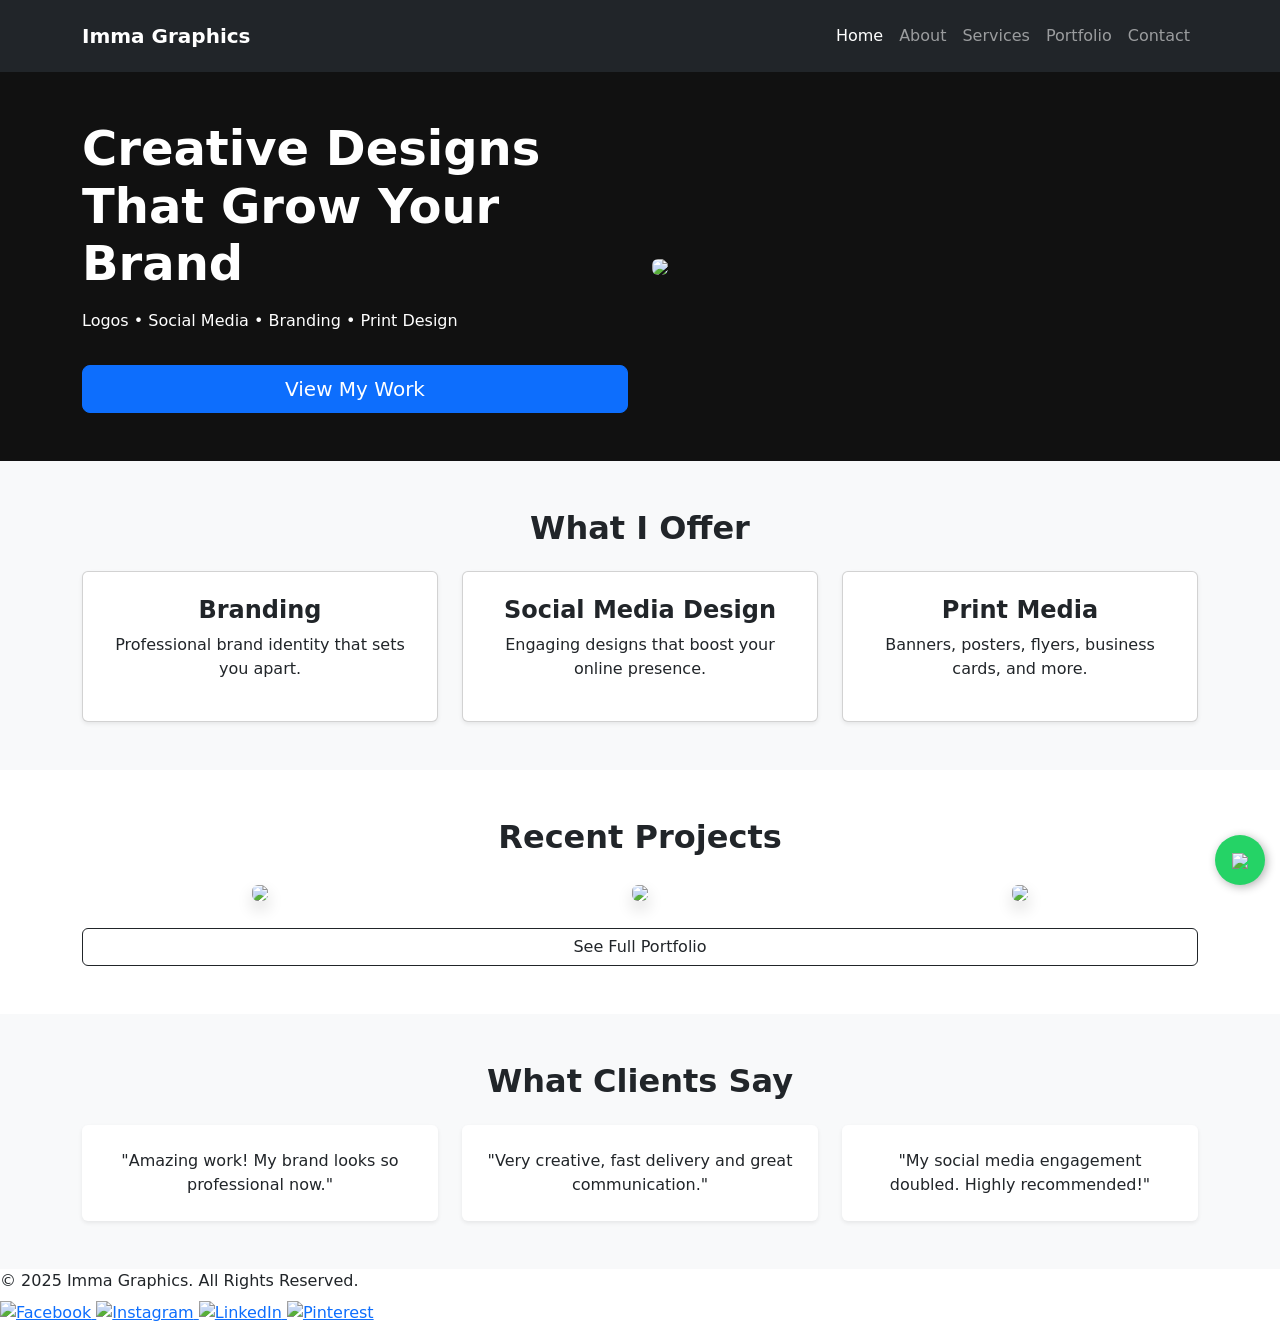
==== index.html @ 57f26114 "Rename Home.html to index.html" ====
<!DOCTYPE html>
<html lang="en">
<head>
    <meta charset="UTF-8" />
    <meta name="viewport" content="width=device-width, initial-scale=1.0" />
    <title>Imma Graphics | Home</title>

    <!-- Bootstrap -->
    <link href="https://cdn.jsdelivr.net/npm/bootstrap@5.3.2/dist/css/bootstrap.min.css" rel="stylesheet" />
    <link rel="stylesheet" href="styles.css" />

    <!-- Custom Styles -->
    <style>
        html {
            scroll-behavior: smooth;
        }

        .whatsapp-float {
            position: fixed;
            width: 50px;
            height: 50px;
            bottom: 15px;
            right: 15px;
            background-color: #25D366;
            border-radius: 50%;
            text-align: center;
            line-height: 50px;
            box-shadow: 2px 2px 10px rgba(0,0,0,0.3);
            z-index: 1000;
        }

        .whatsapp-float img {
            width: 28px;
        }

        .whatsapp-float:hover {
            background-color: #1ebe5d;
        }

        .hero {
            background: #111;
        }
    </style>
</head>

<body>

<!-- WhatsApp Button -->
<a href="https://wa.me/254725888672?text=Hello%20I%20am%20interested%20in%20your%20services" 
   class="whatsapp-float" target="_blank">
   <img src="https://cdn-icons-png.flaticon.com/512/733/733585.png">
</a>

<!-- Header -->
<header class="navbar navbar-expand-lg navbar-dark bg-dark p-3">
    <div class="container">
        <a class="navbar-brand fw-bold" href="Home.html">Imma Graphics</a>

        <button class="navbar-toggler" type="button" data-bs-toggle="collapse" data-bs-target="#navMenu">
            <span class="navbar-toggler-icon"></span>
        </button>

        <div class="collapse navbar-collapse" id="navMenu">
            <ul class="navbar-nav ms-auto">
                <li class="nav-item"><a class="nav-link active" href="Home.html">Home</a></li>
                <li class="nav-item"><a class="nav-link" href="about.html">About</a></li>
                <li class="nav-item"><a class="nav-link" href="services.html">Services</a></li>
                <li class="nav-item"><a class="nav-link" href="portfolio.html">Portfolio</a></li>
                <li class="nav-item"><a class="nav-link" href="contact.html">Contact</a></li>
            </ul>
        </div>
    </div>
</header>

<!-- HERO -->
<section class="hero d-flex align-items-center text-white py-5">
    <div class="container">
        <div class="row align-items-center text-center text-md-start">

            <div class="col-md-6 mb-4 mb-md-0">
                <h1 class="fw-bold display-5">
                    Creative Designs That Grow Your Brand
                </h1>
                <p class="mt-3">
                    Logos • Social Media • Branding • Print Design
                </p>
                <a href="portfolio.html" class="btn btn-primary btn-lg mt-3 w-100 w-md-auto">
                    View My Work
                </a>
            </div>

            <div class="col-md-6">
                <img src="Images/Talanta Hela initiative logo.jpg" class="img-fluid rounded">
            </div>

        </div>
    </div>
</section>

<!-- SERVICES -->
<section class="py-5 bg-light text-center">
    <div class="container">
        <h2 class="fw-bold mb-4">What I Offer</h2>
        <div class="row g-4">

            <div class="col-12 col-md-4">
                <div class="card shadow-sm p-4 h-100">
                    <h4 class="fw-bold">Branding</h4>
                    <p>Professional brand identity that sets you apart.</p>
                </div>
            </div>

            <div class="col-12 col-md-4">
                <div class="card shadow-sm p-4 h-100">
                    <h4 class="fw-bold">Social Media Design</h4>
                    <p>Engaging designs that boost your online presence.</p>
                </div>
            </div>

            <div class="col-12 col-md-4">
                <div class="card shadow-sm p-4 h-100">
                    <h4 class="fw-bold">Print Media</h4>
                    <p>Banners, posters, flyers, business cards, and more.</p>
                </div>
            </div>

        </div>
    </div>
</section>

<!-- PORTFOLIO -->
<section class="py-5 text-center">
    <div class="container">
        <h2 class="fw-bold mb-4">Recent Projects</h2>
        <div class="row g-4">

            <div class="col-12 col-md-4">
                <img src="Images/House Manager poster.jpg" class="img-fluid rounded shadow w-100">
            </div>

            <div class="col-12 col-md-4">
                <img src="Images/Bright Media.png" class="img-fluid rounded shadow w-100">
            </div>

            <div class="col-12 col-md-4">
                <img src="Images/Green Life ltd.png" class="img-fluid rounded shadow w-100">
            </div>

        </div>

        <a href="portfolio.html" class="btn btn-outline-dark mt-4 w-100 w-md-auto">
            See Full Portfolio
        </a>
    </div>
</section>

<!-- TESTIMONIALS -->
<section class="py-5 bg-light text-center">
    <div class="container">
        <h2 class="fw-bold mb-4">What Clients Say</h2>
        <div class="row g-4">

            <div class="col-12 col-md-4">
                <div class="p-4 shadow-sm rounded bg-white h-100">
                    "Amazing work! My brand looks so professional now."
                </div>
            </div>

            <div class="col-12 col-md-4">
                <div class="p-4 shadow-sm rounded bg-white h-100">
                    "Very creative, fast delivery and great communication."
                </div>
            </div>

            <div class="col-12 col-md-4">
                <div class="p-4 shadow-sm rounded bg-white h-100">
                    "My social media engagement doubled. Highly recommended!"
                </div>
            </div>

        </div>
    </div>
</section>

<!-- FOOTER -->
<footer>
        <p class="mb-2">© 2025 Imma Graphics. All Rights Reserved.</p>
    <div class="social-icons">
        <a href="https://www.facebook.com/profile.php?id=100067457895221" target="_blank" aria-label="Facebook">
            <img src="https://cdn.jsdelivr.net/gh/simple-icons/simple-icons/icons/facebook.svg" alt="Facebook">
        </a>
        <a href="https://www.instagram.com/imma_graphics_eshakwira321/" target="_blank" aria-label="Instagram">
            <img src="https://cdn.jsdelivr.net/gh/simple-icons/simple-icons/icons/instagram.svg" alt="Instagram">
        </a>
        <a href="https://www.linkedin.com/in/emmanuel-angolo-282870335?utm_source=share&utm_campaign=share_via&utm_content=profile&utm_medium=android_app" target="_blank" aria-label="LinkedIn">
            <img src="https://cdn.jsdelivr.net/gh/simple-icons/simple-icons/icons/linkedin.svg" alt="LinkedIn">
        </a>
        <a href="https://www.pinterest.com/eshakwira321" target="_blank" aria-label="Pinterest">
            <img src="https://cdn.jsdelivr.net/gh/simple-icons/simple-icons/icons/pinterest.svg" alt="Pinterest">
        </a>
    </div>
</footer>

<!-- Bootstrap JS -->
<script src="https://cdn.jsdelivr.net/npm/bootstrap@5.3.2/dist/js/bootstrap.bundle.min.js"></script>

</body>
</html>
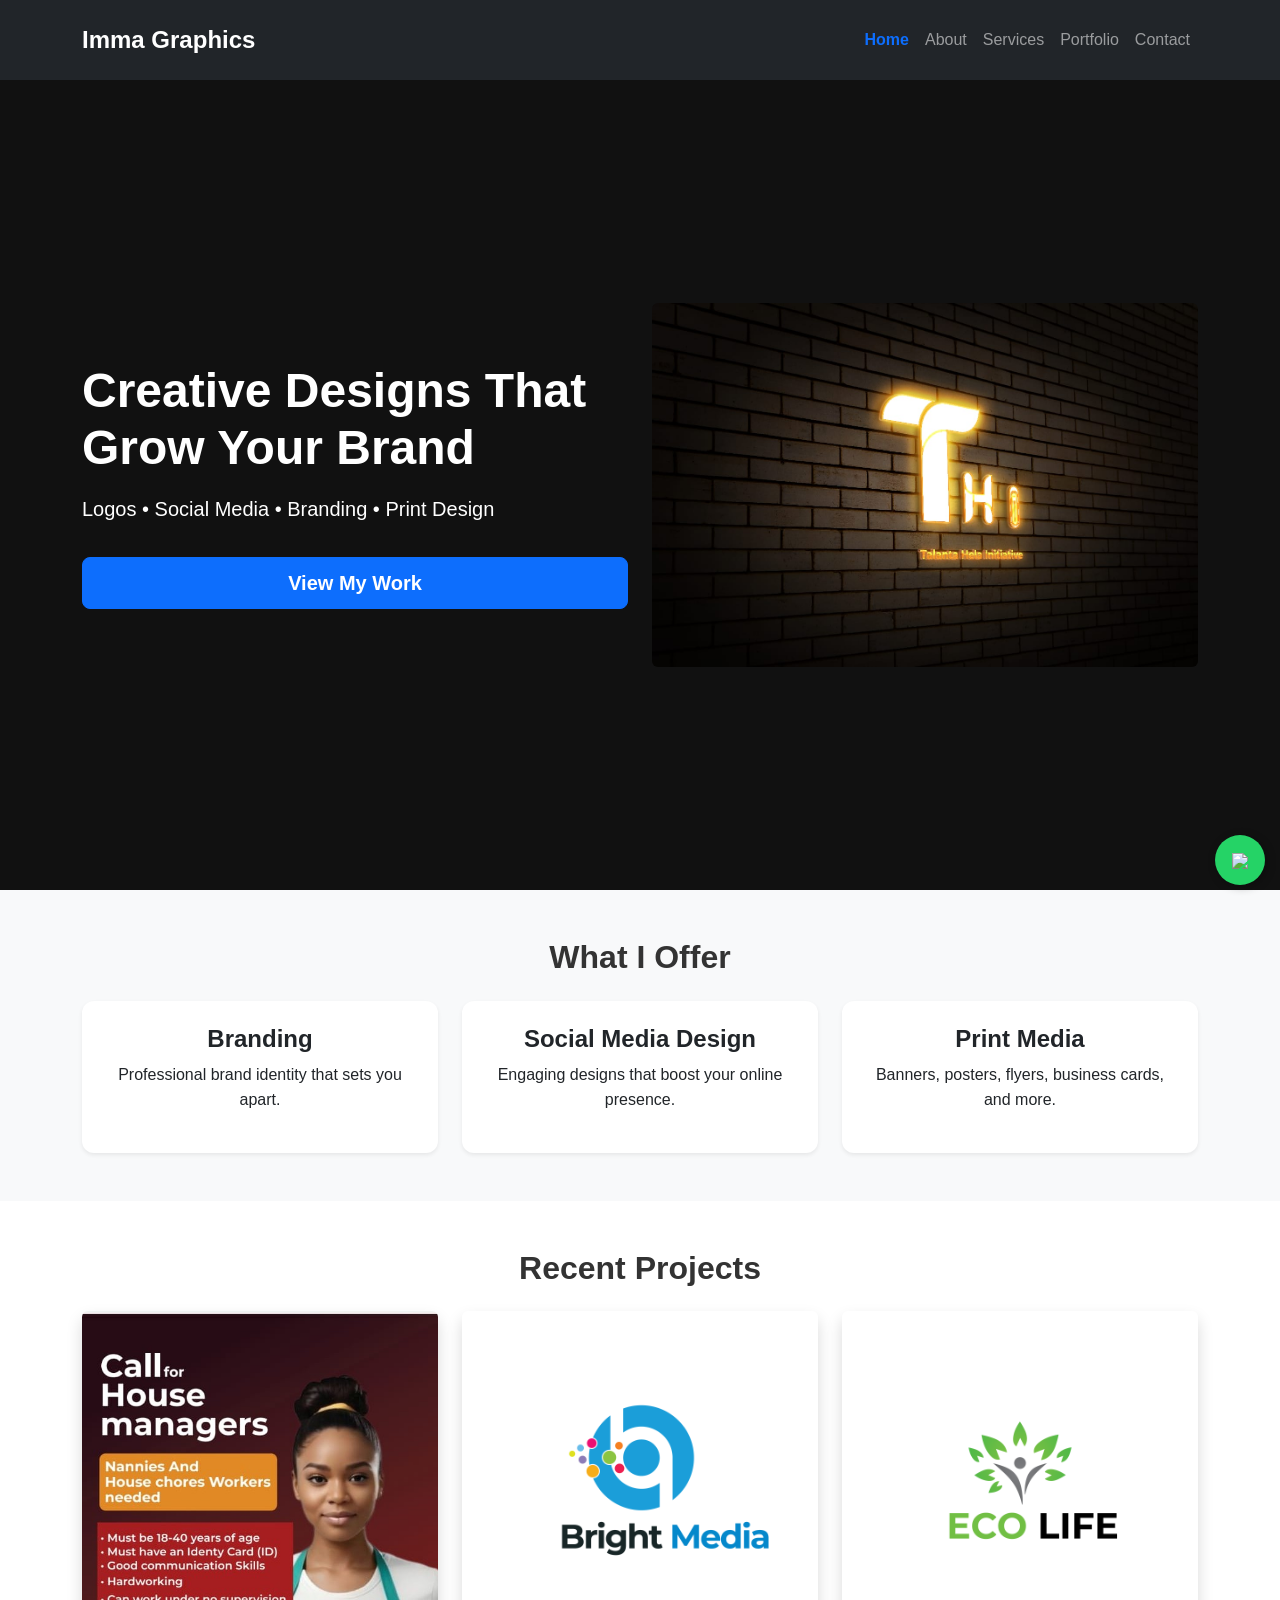
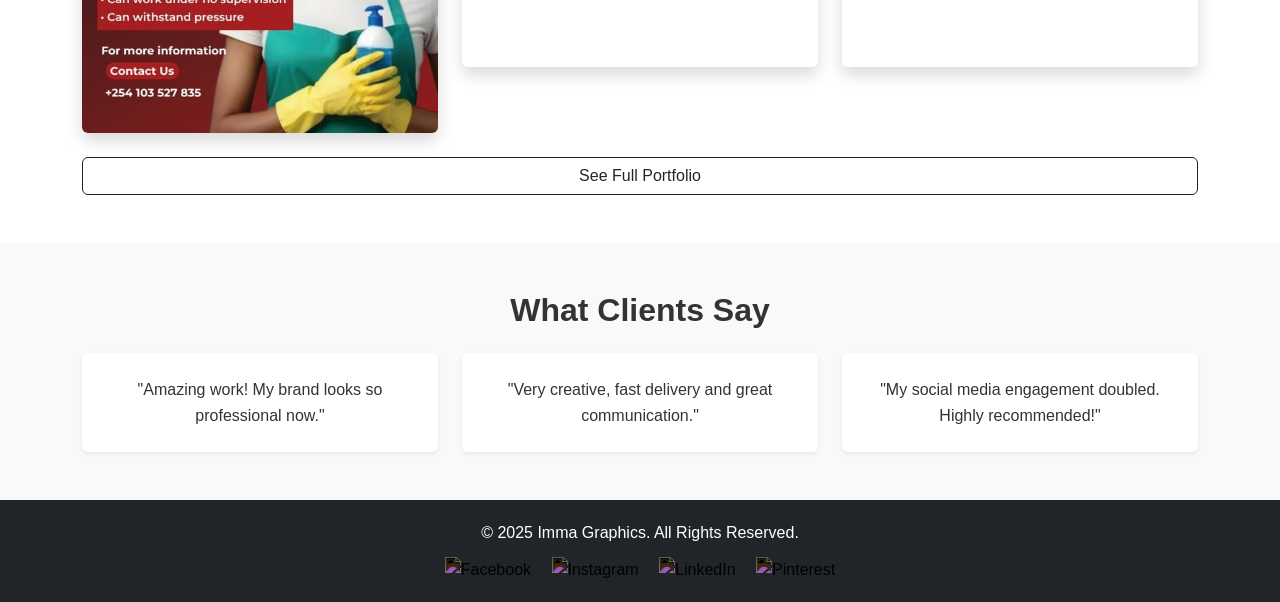
==== commit a3f22e8b: "Update Home link to point to index.html" ====
--- a/index.html
+++ b/index.html
@@ -62,7 +62,7 @@
 
         <div class="collapse navbar-collapse" id="navMenu">
             <ul class="navbar-nav ms-auto">
-                <li class="nav-item"><a class="nav-link active" href="Home.html">Home</a></li>
+                <li class="nav-item"><a class="nav-link active" href="index.html">Home</a></li>
                 <li class="nav-item"><a class="nav-link" href="about.html">About</a></li>
                 <li class="nav-item"><a class="nav-link" href="services.html">Services</a></li>
                 <li class="nav-item"><a class="nav-link" href="portfolio.html">Portfolio</a></li>
--- a/styles.css
+++ b/styles.css
@@ -0,0 +1,207 @@
+/* Reset & Base Styles */
+* {
+    box-sizing: border-box;
+    margin: 0;
+    padding: 0;
+    font-family: 'Poppins', sans-serif;
+}
+
+body {
+    background-color: #ffffff;
+    color: #333;
+    line-height: 1.6;
+}
+
+a {
+    text-decoration: none;
+    color: inherit;
+}
+
+img {
+    max-width: 100%;
+    height: auto;
+}
+
+/* Header */
+.navbar-brand {
+    font-size: 1.5rem;
+}
+
+.nav-link {
+    font-weight: 500;
+}
+.nav-link.active {
+    font-weight: 700;
+    color: #0d6efd !important;
+}
+
+/* Hero Section */
+.hero {
+    background: #0f172a;
+    min-height: 90vh;
+}
+.hero {
+    display: flex;
+    align-items: center;
+    justify-content: center;
+    text-align: center;
+    color: white;
+    background-size: cover;
+    background-position: center;
+    min-height: 90vh;
+}
+.hero h1 {
+    font-size: 3rem;
+    font-weight: 700;
+}
+.hero p {
+    font-size: 1.25rem;
+    margin-top: 15px;
+}
+
+/* Buttons */
+.btn-primary, .btn-success {
+    border-radius: 8px;
+    padding: 10px 20px;
+    font-weight: 600;
+    transition: all 0.3s ease;
+}
+.btn-primary:hover, .btn-success:hover {
+    transform: scale(1.05);
+}
+
+/* Sections */
+section {
+    padding: 60px 20px;
+}
+
+.bg-light {
+    background-color: #f8f9fa !important;
+}
+
+/* Cards */
+.card {
+    border: none;
+    border-radius: 12px;
+    padding: 20px;
+    transition: transform 0.3s ease, box-shadow 0.3s ease;
+}
+.card:hover {
+    transform: translateY(-5px);
+    box-shadow: 0 10px 20px rgba(0,0,0,0.15);
+}
+
+/* Portfolio */
+
+.portfolio img {
+    border-radius: 12px;
+    box-shadow: 0 5px 15px rgba(0,0,0,0.1);
+    transition: transform 0.3s ease;
+}
+.portfolio img:hover {
+    transform: scale(1.05);
+    
+}
+/* Portfolio Hover */
+.portfolio-box {
+    position: relative;
+    overflow: hidden;
+}
+
+.portfolio-box img {
+    transition: transform 0.3s ease;
+}
+
+.portfolio-box:hover img {
+    transform: scale(1.1);
+}
+
+.overlay {
+    position: absolute;
+    bottom: 0;
+    background: rgba(0,0,0,0.7);
+    color: #fff;
+    width: 100%;
+    text-align: center;
+    padding: 10px;
+    opacity: 0;
+    transition: 0.3s;
+}
+
+.portfolio-box:hover .overlay {
+    opacity: 1;
+}
+
+/* Lightbox */
+.lightbox {
+    display: none;
+    position: fixed;
+    z-index: 2000;
+    padding-top: 50px;
+    left: 0;
+    top: 0;
+    width: 100%;
+    height: 100%;
+    background-color: rgba(0,0,0,0.9);
+}
+
+.lightbox-content {
+    display: block;
+    margin: auto;
+    max-width: 90%;
+}
+
+.close {
+    position: absolute;
+    top: 20px;
+    right: 35px;
+    color: white;
+    font-size: 30px;
+    cursor: pointer;
+}
+
+/* Forms */
+form input, form textarea {
+    border-radius: 8px;
+    border: 1px solid #ced4da;
+    padding: 10px;
+}
+form button {
+    font-weight: 600;
+}
+
+/* Footer */
+footer {
+    background-color: #212529;
+    color: #fff;
+    padding: 20px 0;
+    text-align: center;
+    position: relative;
+}
+footer .social-icons {
+    margin-top: 10px;
+}
+footer .social-icons a {
+    margin: 0 8px;
+    display: inline-block;
+}
+footer .social-icons img {
+    width: 28px;
+    height: 28px;
+    filter: invert(100%); /* makes icons white for contrast */
+    transition: filter 0.3s ease, transform 0.3s ease;
+}
+footer .social-icons img:hover {
+    filter: invert(80%) sepia(20%) saturate(500%) hue-rotate(190deg);
+    transform: scale(1.1);
+}
+
+/* Responsive */
+@media (max-width: 768px) {
+    .hero h1 {
+        font-size: 2rem;
+    }
+    section {
+        padding: 40px 15px;
+    }
+}
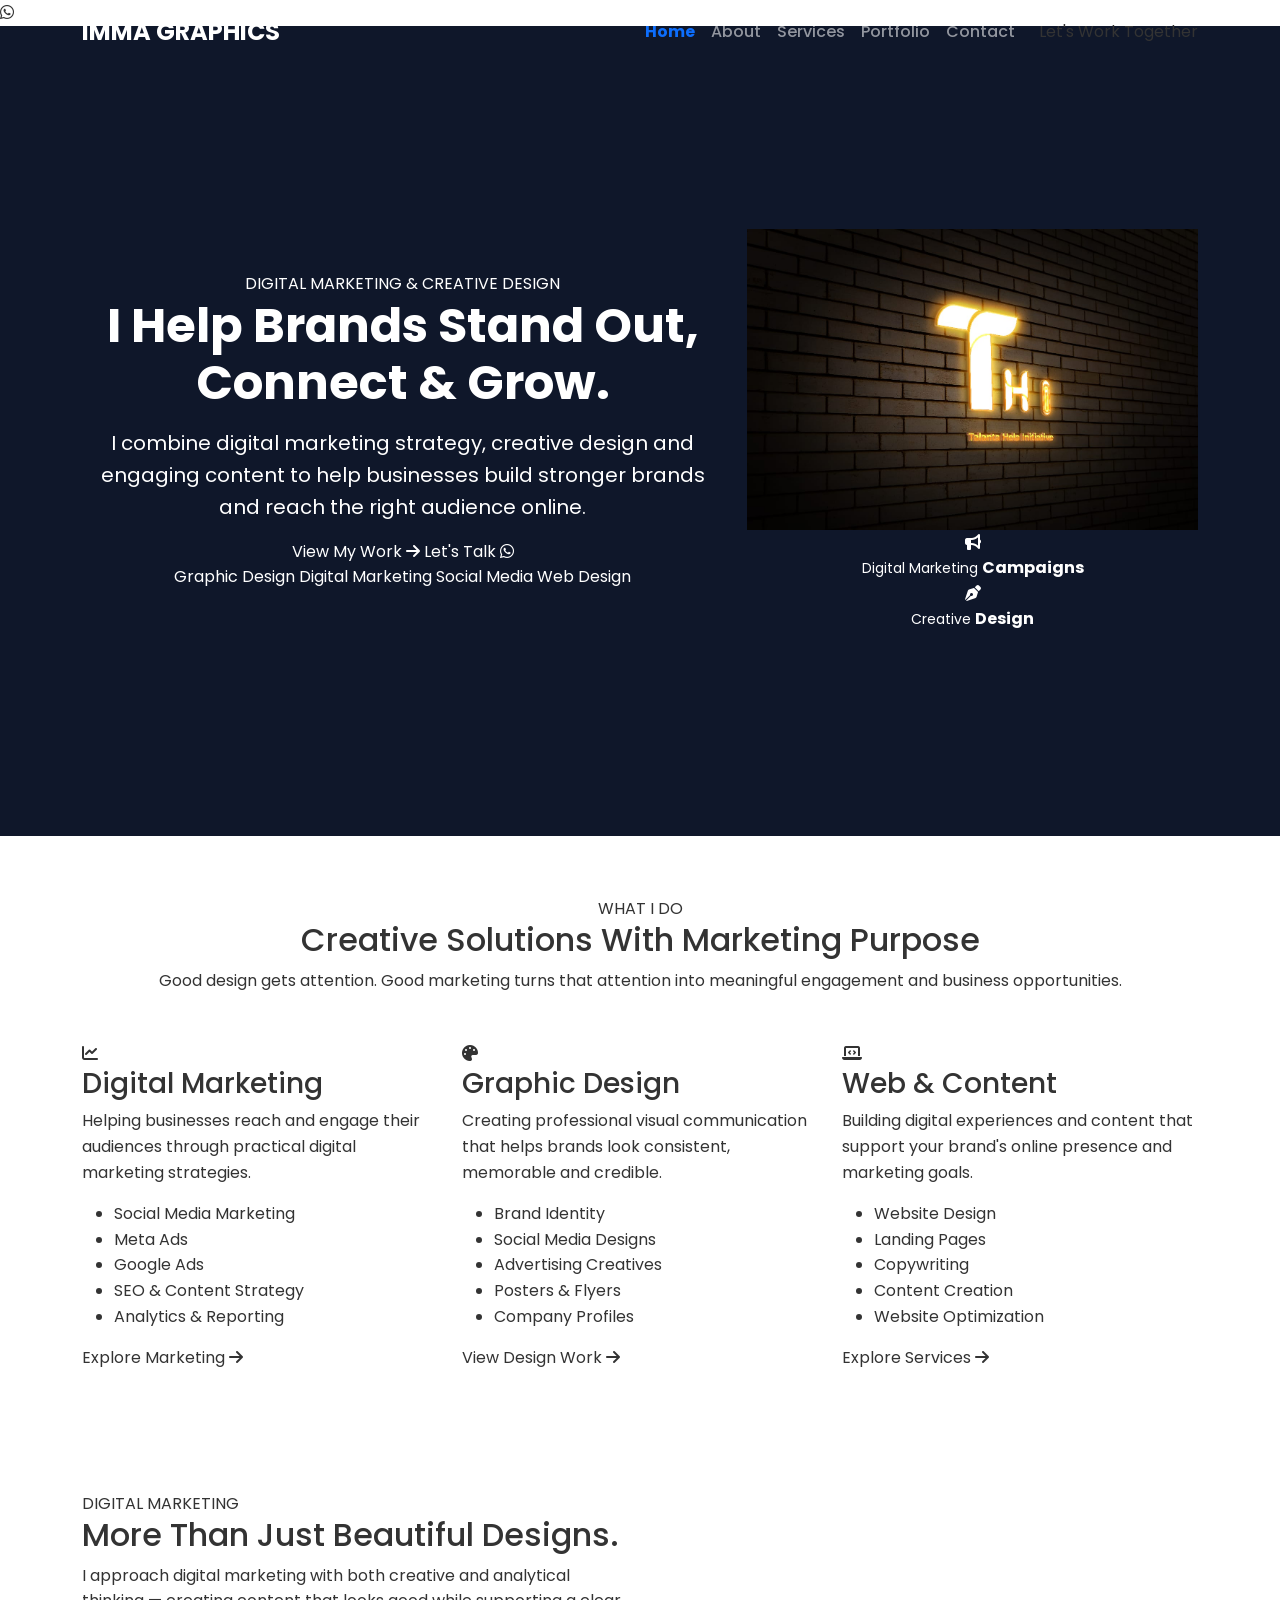
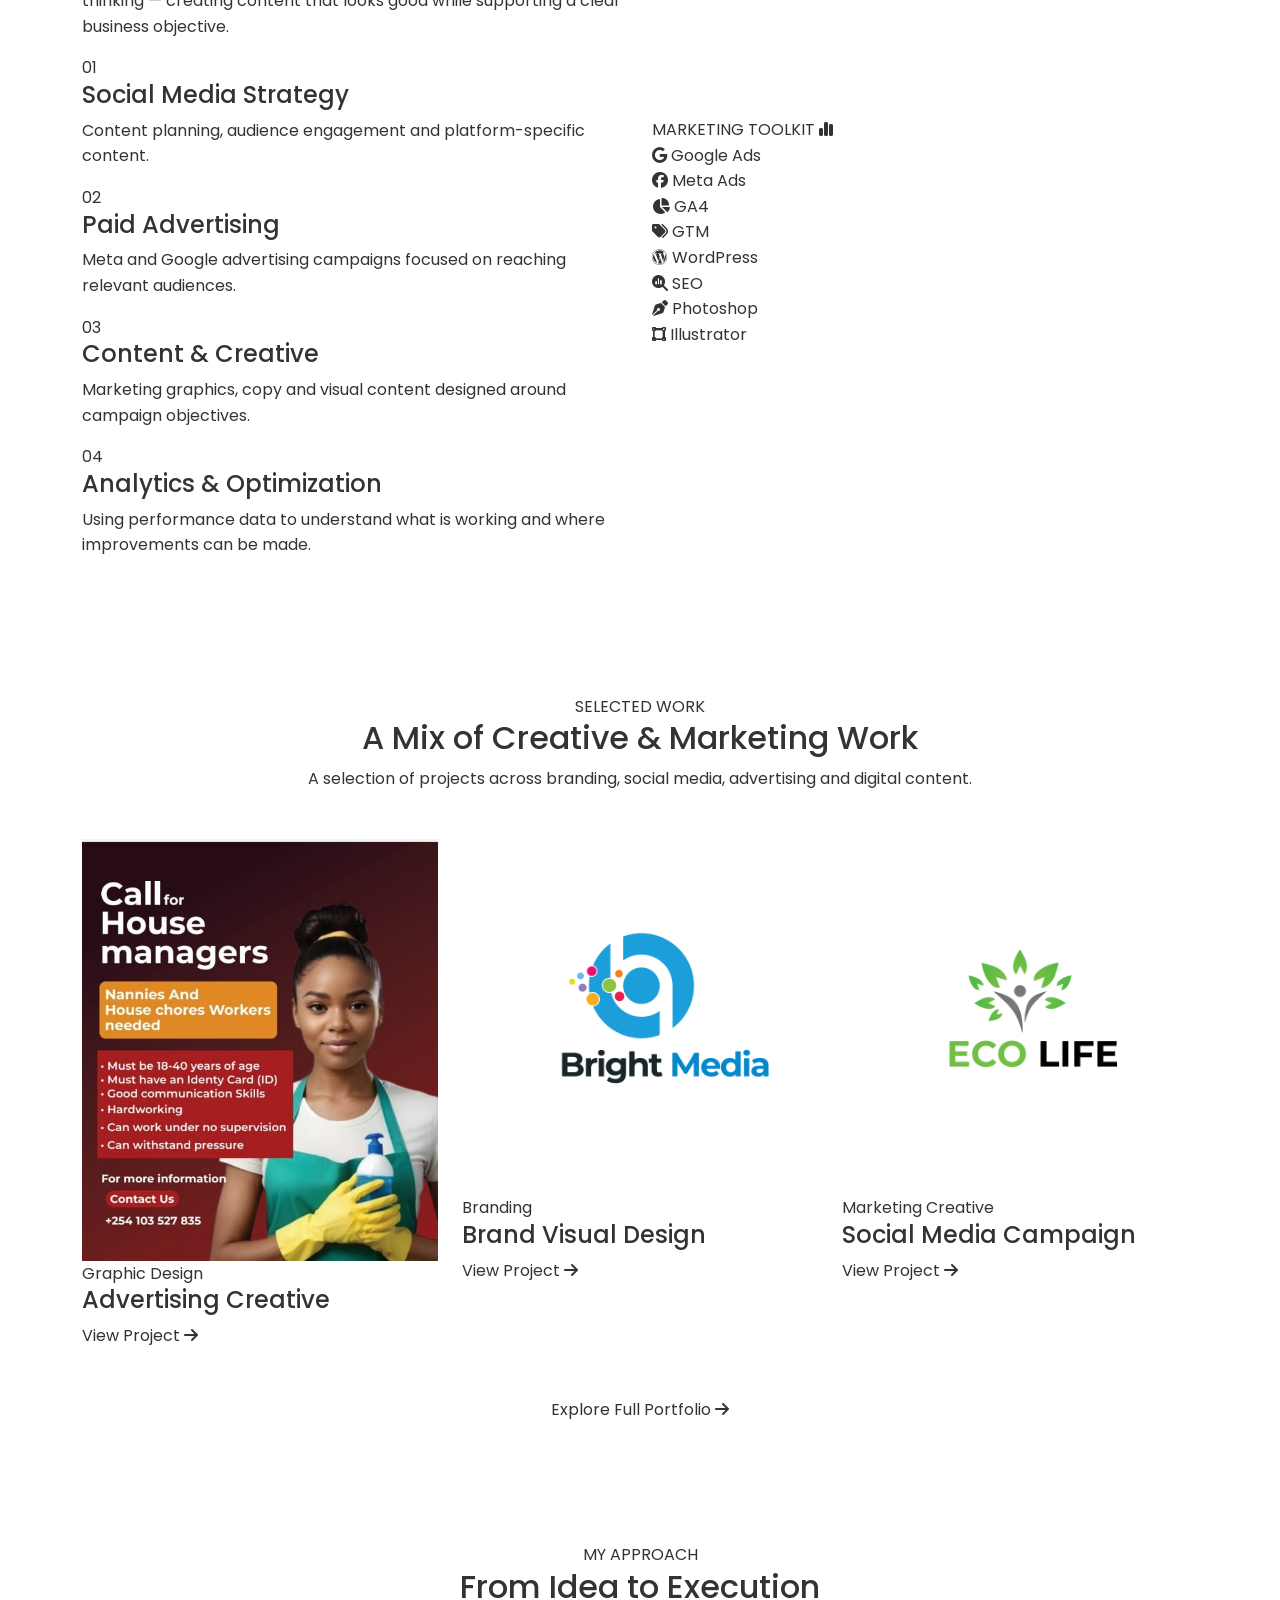
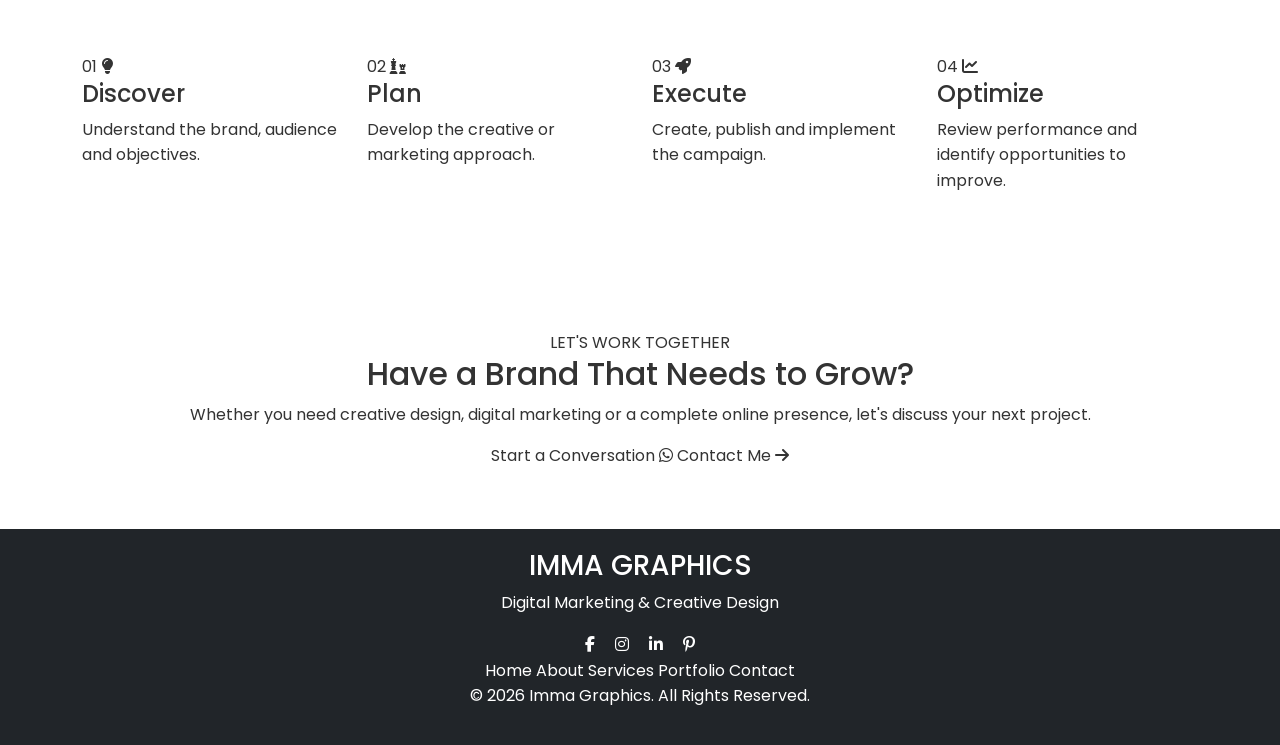
==== commit 6c8d4f1e: "Enhance SEO and improve page structure Updated meta tags for SEO and improved the title. Enhanced th" ====
--- a/index.html
+++ b/index.html
@@ -3,203 +3,803 @@
 <head>
     <meta charset="UTF-8" />
     <meta name="viewport" content="width=device-width, initial-scale=1.0" />
-    <title>Imma Graphics | Home</title>
+
+    <meta name="description" content="Imma Graphics - Digital Marketing and Creative Design services including social media marketing, Meta Ads, Google Ads, branding, graphic design and web design." />
+    <meta name="keywords" content="Digital Marketing Kenya, Graphic Designer Kenya, Social Media Marketing, Meta Ads, Google Ads, Branding, Imma Graphics" />
+    <meta name="author" content="Emmanuel Angolo Shakwira - Imma Graphics" />
+
+    <title>Imma Graphics | Digital Marketing & Creative Design</title>
+
+    <!-- Google Font -->
+    <link rel="preconnect" href="https://fonts.googleapis.com">
+    <link rel="preconnect" href="https://fonts.gstatic.com" crossorigin>
+    <link href="https://fonts.googleapis.com/css2?family=Poppins:wght@300;400;500;600;700;800&display=swap" rel="stylesheet">
 
     <!-- Bootstrap -->
     <link href="https://cdn.jsdelivr.net/npm/bootstrap@5.3.2/dist/css/bootstrap.min.css" rel="stylesheet" />
+
+    <!-- Font Awesome -->
+    <link rel="stylesheet" href="https://cdnjs.cloudflare.com/ajax/libs/font-awesome/6.5.1/css/all.min.css">
+
+    <!-- Custom CSS -->
     <link rel="stylesheet" href="styles.css" />
-
-    <!-- Custom Styles -->
-    <style>
-        html {
-            scroll-behavior: smooth;
-        }
-
-        .whatsapp-float {
-            position: fixed;
-            width: 50px;
-            height: 50px;
-            bottom: 15px;
-            right: 15px;
-            background-color: #25D366;
-            border-radius: 50%;
-            text-align: center;
-            line-height: 50px;
-            box-shadow: 2px 2px 10px rgba(0,0,0,0.3);
-            z-index: 1000;
-        }
-
-        .whatsapp-float img {
-            width: 28px;
-        }
-
-        .whatsapp-float:hover {
-            background-color: #1ebe5d;
-        }
-
-        .hero {
-            background: #111;
-        }
-    </style>
 </head>
 
 <body>
 
-<!-- WhatsApp Button -->
-<a href="https://wa.me/254725888672?text=Hello%20I%20am%20interested%20in%20your%20services" 
-   class="whatsapp-float" target="_blank">
-   <img src="https://cdn-icons-png.flaticon.com/512/733/733585.png">
+<!-- =========================
+     WHATSAPP FLOATING BUTTON
+========================= -->
+<a href="https://wa.me/254725888672?text=Hello%20Imma%20Graphics,%20I%20would%20like%20to%20discuss%20a%20project."
+   class="whatsapp-float"
+   target="_blank"
+   aria-label="Chat with Imma Graphics on WhatsApp">
+    <i class="fab fa-whatsapp"></i>
 </a>
 
-<!-- Header -->
-<header class="navbar navbar-expand-lg navbar-dark bg-dark p-3">
+
+<!-- =========================
+     NAVIGATION
+========================= -->
+<header>
+    <nav class="navbar navbar-expand-lg navbar-dark fixed-top">
+        <div class="container">
+
+            <a class="navbar-brand fw-bold" href="index.html">
+                <span>IMMA</span> GRAPHICS
+            </a>
+
+            <button class="navbar-toggler"
+                    type="button"
+                    data-bs-toggle="collapse"
+                    data-bs-target="#navMenu"
+                    aria-controls="navMenu"
+                    aria-expanded="false"
+                    aria-label="Toggle navigation">
+
+                <span class="navbar-toggler-icon"></span>
+            </button>
+
+            <div class="collapse navbar-collapse" id="navMenu">
+
+                <ul class="navbar-nav ms-auto align-items-lg-center">
+
+                    <li class="nav-item">
+                        <a class="nav-link active" href="index.html">Home</a>
+                    </li>
+
+                    <li class="nav-item">
+                        <a class="nav-link" href="about.html">About</a>
+                    </li>
+
+                    <li class="nav-item">
+                        <a class="nav-link" href="services.html">Services</a>
+                    </li>
+
+                    <li class="nav-item">
+                        <a class="nav-link" href="portfolio.html">Portfolio</a>
+                    </li>
+
+                    <li class="nav-item">
+                        <a class="nav-link" href="contact.html">Contact</a>
+                    </li>
+
+                    <li class="nav-item ms-lg-3">
+                        <a href="https://wa.me/254725888672?text=Hello%20Imma%20Graphics,%20I%20would%20like%20to%20work%20with%20you."
+                           target="_blank"
+                           class="nav-cta">
+                            Let's Work Together
+                        </a>
+                    </li>
+
+                </ul>
+
+            </div>
+        </div>
+    </nav>
+</header>
+
+
+<!-- =========================
+     HERO
+========================= -->
+<section class="hero">
+
+    <div class="hero-overlay"></div>
+
+    <div class="container position-relative">
+
+        <div class="row align-items-center">
+
+            <!-- Hero Text -->
+            <div class="col-lg-7">
+
+                <span class="hero-label">
+                    DIGITAL MARKETING & CREATIVE DESIGN
+                </span>
+
+                <h1>
+                    I Help Brands
+                    <span>Stand Out, Connect & Grow.</span>
+                </h1>
+
+                <p class="hero-description">
+                    I combine digital marketing strategy, creative design and
+                    engaging content to help businesses build stronger brands
+                    and reach the right audience online.
+                </p>
+
+                <div class="hero-buttons">
+
+                    <a href="portfolio.html" class="btn-main">
+                        View My Work
+                        <i class="fas fa-arrow-right"></i>
+                    </a>
+
+                    <a href="https://wa.me/254725888672?text=Hello%20Imma%20Graphics,%20I%20would%20like%20to%20discuss%20a%20project."
+                       target="_blank"
+                       class="btn-outline">
+                        Let's Talk
+                        <i class="fab fa-whatsapp"></i>
+                    </a>
+
+                </div>
+
+                <div class="hero-skills">
+
+                    <span>Graphic Design</span>
+                    <span>Digital Marketing</span>
+                    <span>Social Media</span>
+                    <span>Web Design</span>
+
+                </div>
+
+            </div>
+
+
+            <!-- Hero Image -->
+            <div class="col-lg-5 mt-5 mt-lg-0">
+
+                <div class="hero-image-wrapper">
+
+                    <div class="hero-image-glow"></div>
+
+                    <img src="Images/Talanta Hela initiative logo.jpg"
+                         alt="Imma Graphics Creative Design Project"
+                         class="hero-image">
+
+                    <div class="floating-card card-one">
+                        <i class="fas fa-bullhorn"></i>
+                        <div>
+                            <small>Digital Marketing</small>
+                            <strong>Campaigns</strong>
+                        </div>
+                    </div>
+
+                    <div class="floating-card card-two">
+                        <i class="fas fa-pen-nib"></i>
+                        <div>
+                            <small>Creative</small>
+                            <strong>Design</strong>
+                        </div>
+                    </div>
+
+                </div>
+
+            </div>
+
+        </div>
+
+    </div>
+
+</section>
+
+
+<!-- =========================
+     INTRO / VALUE
+========================= -->
+<section class="value-section">
+
     <div class="container">
-        <a class="navbar-brand fw-bold" href="Home.html">Imma Graphics</a>
-
-        <button class="navbar-toggler" type="button" data-bs-toggle="collapse" data-bs-target="#navMenu">
-            <span class="navbar-toggler-icon"></span>
-        </button>
-
-        <div class="collapse navbar-collapse" id="navMenu">
-            <ul class="navbar-nav ms-auto">
-                <li class="nav-item"><a class="nav-link active" href="index.html">Home</a></li>
-                <li class="nav-item"><a class="nav-link" href="about.html">About</a></li>
-                <li class="nav-item"><a class="nav-link" href="services.html">Services</a></li>
-                <li class="nav-item"><a class="nav-link" href="portfolio.html">Portfolio</a></li>
-                <li class="nav-item"><a class="nav-link" href="contact.html">Contact</a></li>
-            </ul>
-        </div>
+
+        <div class="section-heading text-center">
+
+            <span class="section-tag">WHAT I DO</span>
+
+            <h2>
+                Creative Solutions With
+                <span>Marketing Purpose</span>
+            </h2>
+
+            <p>
+                Good design gets attention. Good marketing turns that attention
+                into meaningful engagement and business opportunities.
+            </p>
+
+        </div>
+
+
+        <div class="row g-4 mt-4">
+
+            <!-- Digital Marketing -->
+            <div class="col-md-6 col-lg-4">
+
+                <div class="service-card">
+
+                    <div class="service-icon">
+                        <i class="fas fa-chart-line"></i>
+                    </div>
+
+                    <h3>Digital Marketing</h3>
+
+                    <p>
+                        Helping businesses reach and engage their audiences
+                        through practical digital marketing strategies.
+                    </p>
+
+                    <ul>
+                        <li>Social Media Marketing</li>
+                        <li>Meta Ads</li>
+                        <li>Google Ads</li>
+                        <li>SEO & Content Strategy</li>
+                        <li>Analytics & Reporting</li>
+                    </ul>
+
+                    <a href="services.html">
+                        Explore Marketing
+                        <i class="fas fa-arrow-right"></i>
+                    </a>
+
+                </div>
+
+            </div>
+
+
+            <!-- Graphic Design -->
+            <div class="col-md-6 col-lg-4">
+
+                <div class="service-card featured-service">
+
+                    <div class="service-icon">
+                        <i class="fas fa-palette"></i>
+                    </div>
+
+                    <h3>Graphic Design</h3>
+
+                    <p>
+                        Creating professional visual communication that helps
+                        brands look consistent, memorable and credible.
+                    </p>
+
+                    <ul>
+                        <li>Brand Identity</li>
+                        <li>Social Media Designs</li>
+                        <li>Advertising Creatives</li>
+                        <li>Posters & Flyers</li>
+                        <li>Company Profiles</li>
+                    </ul>
+
+                    <a href="portfolio.html">
+                        View Design Work
+                        <i class="fas fa-arrow-right"></i>
+                    </a>
+
+                </div>
+
+            </div>
+
+
+            <!-- Web & Content -->
+            <div class="col-md-6 col-lg-4">
+
+                <div class="service-card">
+
+                    <div class="service-icon">
+                        <i class="fas fa-laptop-code"></i>
+                    </div>
+
+                    <h3>Web & Content</h3>
+
+                    <p>
+                        Building digital experiences and content that support
+                        your brand's online presence and marketing goals.
+                    </p>
+
+                    <ul>
+                        <li>Website Design</li>
+                        <li>Landing Pages</li>
+                        <li>Copywriting</li>
+                        <li>Content Creation</li>
+                        <li>Website Optimization</li>
+                    </ul>
+
+                    <a href="services.html">
+                        Explore Services
+                        <i class="fas fa-arrow-right"></i>
+                    </a>
+
+                </div>
+
+            </div>
+
+        </div>
+
     </div>
-</header>
-
-<!-- HERO -->
-<section class="hero d-flex align-items-center text-white py-5">
+
+</section>
+
+
+<!-- =========================
+     MARKETING CAPABILITIES
+========================= -->
+<section class="marketing-section">
+
     <div class="container">
-        <div class="row align-items-center text-center text-md-start">
-
-            <div class="col-md-6 mb-4 mb-md-0">
-                <h1 class="fw-bold display-5">
-                    Creative Designs That Grow Your Brand
-                </h1>
-                <p class="mt-3">
-                    Logos • Social Media • Branding • Print Design
+
+        <div class="row align-items-center">
+
+            <div class="col-lg-6">
+
+                <span class="section-tag">DIGITAL MARKETING</span>
+
+                <h2>
+                    More Than Just
+                    <span>Beautiful Designs.</span>
+                </h2>
+
+                <p class="marketing-intro">
+                    I approach digital marketing with both creative and
+                    analytical thinking — creating content that looks good
+                    while supporting a clear business objective.
                 </p>
-                <a href="portfolio.html" class="btn btn-primary btn-lg mt-3 w-100 w-md-auto">
-                    View My Work
+
+
+                <div class="marketing-list">
+
+                    <div class="marketing-item">
+                        <div class="marketing-number">01</div>
+                        <div>
+                            <h4>Social Media Strategy</h4>
+                            <p>
+                                Content planning, audience engagement and
+                                platform-specific content.
+                            </p>
+                        </div>
+                    </div>
+
+
+                    <div class="marketing-item">
+                        <div class="marketing-number">02</div>
+                        <div>
+                            <h4>Paid Advertising</h4>
+                            <p>
+                                Meta and Google advertising campaigns focused
+                                on reaching relevant audiences.
+                            </p>
+                        </div>
+                    </div>
+
+
+                    <div class="marketing-item">
+                        <div class="marketing-number">03</div>
+                        <div>
+                            <h4>Content & Creative</h4>
+                            <p>
+                                Marketing graphics, copy and visual content
+                                designed around campaign objectives.
+                            </p>
+                        </div>
+                    </div>
+
+
+                    <div class="marketing-item">
+                        <div class="marketing-number">04</div>
+                        <div>
+                            <h4>Analytics & Optimization</h4>
+                            <p>
+                                Using performance data to understand what is
+                                working and where improvements can be made.
+                            </p>
+                        </div>
+                    </div>
+
+                </div>
+
+            </div>
+
+
+            <div class="col-lg-6 mt-5 mt-lg-0">
+
+                <div class="marketing-dashboard">
+
+                    <div class="dashboard-header">
+                        <span>MARKETING TOOLKIT</span>
+                        <i class="fas fa-chart-simple"></i>
+                    </div>
+
+                    <div class="tool-grid">
+
+                        <div class="tool">
+                            <i class="fab fa-google"></i>
+                            <span>Google Ads</span>
+                        </div>
+
+                        <div class="tool">
+                            <i class="fab fa-facebook"></i>
+                            <span>Meta Ads</span>
+                        </div>
+
+                        <div class="tool">
+                            <i class="fas fa-chart-pie"></i>
+                            <span>GA4</span>
+                        </div>
+
+                        <div class="tool">
+                            <i class="fas fa-tags"></i>
+                            <span>GTM</span>
+                        </div>
+
+                        <div class="tool">
+                            <i class="fab fa-wordpress"></i>
+                            <span>WordPress</span>
+                        </div>
+
+                        <div class="tool">
+                            <i class="fas fa-magnifying-glass-chart"></i>
+                            <span>SEO</span>
+                        </div>
+
+                        <div class="tool">
+                            <i class="fas fa-pen-nib"></i>
+                            <span>Photoshop</span>
+                        </div>
+
+                        <div class="tool">
+                            <i class="fas fa-vector-square"></i>
+                            <span>Illustrator</span>
+                        </div>
+
+                    </div>
+
+                </div>
+
+            </div>
+
+        </div>
+
+    </div>
+
+</section>
+
+
+<!-- =========================
+     RECENT WORK
+========================= -->
+<section class="portfolio-section">
+
+    <div class="container">
+
+        <div class="section-heading text-center">
+
+            <span class="section-tag">SELECTED WORK</span>
+
+            <h2>
+                A Mix of <span>Creative & Marketing Work</span>
+            </h2>
+
+            <p>
+                A selection of projects across branding, social media,
+                advertising and digital content.
+            </p>
+
+        </div>
+
+
+        <div class="row g-4 mt-4">
+
+            <div class="col-md-6 col-lg-4">
+
+                <div class="portfolio-item">
+
+                    <img src="Images/House Manager poster.jpg"
+                         alt="House Manager Poster Design">
+
+                    <div class="portfolio-overlay">
+
+                        <span>Graphic Design</span>
+
+                        <h4>Advertising Creative</h4>
+
+                        <a href="portfolio.html">
+                            View Project
+                            <i class="fas fa-arrow-right"></i>
+                        </a>
+
+                    </div>
+
+                </div>
+
+            </div>
+
+
+            <div class="col-md-6 col-lg-4">
+
+                <div class="portfolio-item">
+
+                    <img src="Images/Bright Media.png"
+                         alt="Bright Media Design">
+
+                    <div class="portfolio-overlay">
+
+                        <span>Branding</span>
+
+                        <h4>Brand Visual Design</h4>
+
+                        <a href="portfolio.html">
+                            View Project
+                            <i class="fas fa-arrow-right"></i>
+                        </a>
+
+                    </div>
+
+                </div>
+
+            </div>
+
+
+            <div class="col-md-6 col-lg-4">
+
+                <div class="portfolio-item">
+
+                    <img src="Images/Green Life ltd.png"
+                         alt="Green Life Ltd Design">
+
+                    <div class="portfolio-overlay">
+
+                        <span>Marketing Creative</span>
+
+                        <h4>Social Media Campaign</h4>
+
+                        <a href="portfolio.html">
+                            View Project
+                            <i class="fas fa-arrow-right"></i>
+                        </a>
+
+                    </div>
+
+                </div>
+
+            </div>
+
+        </div>
+
+
+        <div class="text-center mt-5">
+
+            <a href="portfolio.html" class="btn-main dark-btn">
+                Explore Full Portfolio
+                <i class="fas fa-arrow-right"></i>
+            </a>
+
+        </div>
+
+    </div>
+
+</section>
+
+
+<!-- =========================
+     PROCESS
+========================= -->
+<section class="process-section">
+
+    <div class="container">
+
+        <div class="section-heading text-center">
+
+            <span class="section-tag">MY APPROACH</span>
+
+            <h2>
+                From Idea to <span>Execution</span>
+            </h2>
+
+        </div>
+
+
+        <div class="row g-4 mt-4">
+
+            <div class="col-md-6 col-lg-3">
+
+                <div class="process-card">
+
+                    <span>01</span>
+
+                    <i class="fas fa-lightbulb"></i>
+
+                    <h4>Discover</h4>
+
+                    <p>
+                        Understand the brand, audience and objectives.
+                    </p>
+
+                </div>
+
+            </div>
+
+
+            <div class="col-md-6 col-lg-3">
+
+                <div class="process-card">
+
+                    <span>02</span>
+
+                    <i class="fas fa-chess"></i>
+
+                    <h4>Plan</h4>
+
+                    <p>
+                        Develop the creative or marketing approach.
+                    </p>
+
+                </div>
+
+            </div>
+
+
+            <div class="col-md-6 col-lg-3">
+
+                <div class="process-card">
+
+                    <span>03</span>
+
+                    <i class="fas fa-rocket"></i>
+
+                    <h4>Execute</h4>
+
+                    <p>
+                        Create, publish and implement the campaign.
+                    </p>
+
+                </div>
+
+            </div>
+
+
+            <div class="col-md-6 col-lg-3">
+
+                <div class="process-card">
+
+                    <span>04</span>
+
+                    <i class="fas fa-chart-line"></i>
+
+                    <h4>Optimize</h4>
+
+                    <p>
+                        Review performance and identify opportunities to improve.
+                    </p>
+
+                </div>
+
+            </div>
+
+        </div>
+
+    </div>
+
+</section>
+
+
+<!-- =========================
+     CTA
+========================= -->
+<section class="cta-section">
+
+    <div class="container">
+
+        <div class="cta-box text-center">
+
+            <span class="section-tag">LET'S WORK TOGETHER</span>
+
+            <h2>
+                Have a Brand That
+                <span>Needs to Grow?</span>
+            </h2>
+
+            <p>
+                Whether you need creative design, digital marketing or a
+                complete online presence, let's discuss your next project.
+            </p>
+
+            <div class="cta-buttons">
+
+                <a href="https://wa.me/254725888672?text=Hello%20Imma%20Graphics,%20I%20would%20like%20to%20discuss%20a%20project."
+                   target="_blank"
+                   class="btn-main">
+                    Start a Conversation
+                    <i class="fab fa-whatsapp"></i>
                 </a>
-            </div>
-
-            <div class="col-md-6">
-                <img src="Images/Talanta Hela initiative logo.jpg" class="img-fluid rounded">
-            </div>
-
-        </div>
+
+                <a href="contact.html" class="btn-outline dark-outline">
+                    Contact Me
+                    <i class="fas fa-arrow-right"></i>
+                </a>
+
+            </div>
+
+        </div>
+
     </div>
+
 </section>
 
-<!-- SERVICES -->
-<section class="py-5 bg-light text-center">
+
+<!-- =========================
+     FOOTER
+========================= -->
+<footer>
+
     <div class="container">
-        <h2 class="fw-bold mb-4">What I Offer</h2>
-        <div class="row g-4">
-
-            <div class="col-12 col-md-4">
-                <div class="card shadow-sm p-4 h-100">
-                    <h4 class="fw-bold">Branding</h4>
-                    <p>Professional brand identity that sets you apart.</p>
-                </div>
-            </div>
-
-            <div class="col-12 col-md-4">
-                <div class="card shadow-sm p-4 h-100">
-                    <h4 class="fw-bold">Social Media Design</h4>
-                    <p>Engaging designs that boost your online presence.</p>
-                </div>
-            </div>
-
-            <div class="col-12 col-md-4">
-                <div class="card shadow-sm p-4 h-100">
-                    <h4 class="fw-bold">Print Media</h4>
-                    <p>Banners, posters, flyers, business cards, and more.</p>
-                </div>
-            </div>
-
-        </div>
+
+        <div class="footer-brand">
+
+            <h3>IMMA <span>GRAPHICS</span></h3>
+
+            <p>
+                Digital Marketing & Creative Design
+            </p>
+
+        </div>
+
+
+        <div class="social-icons">
+
+            <a href="https://www.facebook.com/profile.php?id=100067457895221"
+               target="_blank"
+               aria-label="Facebook">
+                <i class="fab fa-facebook-f"></i>
+            </a>
+
+            <a href="https://www.instagram.com/imma_graphics_eshakwira321/"
+               target="_blank"
+               aria-label="Instagram">
+                <i class="fab fa-instagram"></i>
+            </a>
+
+            <a href="https://www.linkedin.com/in/emmanuel-angolo-282870335/"
+               target="_blank"
+               aria-label="LinkedIn">
+                <i class="fab fa-linkedin-in"></i>
+            </a>
+
+            <a href="https://www.pinterest.com/eshakwira321"
+               target="_blank"
+               aria-label="Pinterest">
+                <i class="fab fa-pinterest-p"></i>
+            </a>
+
+        </div>
+
+
+        <div class="footer-links">
+
+            <a href="index.html">Home</a>
+            <a href="about.html">About</a>
+            <a href="services.html">Services</a>
+            <a href="portfolio.html">Portfolio</a>
+            <a href="contact.html">Contact</a>
+
+        </div>
+
+
+        <p class="copyright">
+            © 2026 Imma Graphics. All Rights Reserved.
+        </p>
+
     </div>
-</section>
-
-<!-- PORTFOLIO -->
-<section class="py-5 text-center">
-    <div class="container">
-        <h2 class="fw-bold mb-4">Recent Projects</h2>
-        <div class="row g-4">
-
-            <div class="col-12 col-md-4">
-                <img src="Images/House Manager poster.jpg" class="img-fluid rounded shadow w-100">
-            </div>
-
-            <div class="col-12 col-md-4">
-                <img src="Images/Bright Media.png" class="img-fluid rounded shadow w-100">
-            </div>
-
-            <div class="col-12 col-md-4">
-                <img src="Images/Green Life ltd.png" class="img-fluid rounded shadow w-100">
-            </div>
-
-        </div>
-
-        <a href="portfolio.html" class="btn btn-outline-dark mt-4 w-100 w-md-auto">
-            See Full Portfolio
-        </a>
-    </div>
-</section>
-
-<!-- TESTIMONIALS -->
-<section class="py-5 bg-light text-center">
-    <div class="container">
-        <h2 class="fw-bold mb-4">What Clients Say</h2>
-        <div class="row g-4">
-
-            <div class="col-12 col-md-4">
-                <div class="p-4 shadow-sm rounded bg-white h-100">
-                    "Amazing work! My brand looks so professional now."
-                </div>
-            </div>
-
-            <div class="col-12 col-md-4">
-                <div class="p-4 shadow-sm rounded bg-white h-100">
-                    "Very creative, fast delivery and great communication."
-                </div>
-            </div>
-
-            <div class="col-12 col-md-4">
-                <div class="p-4 shadow-sm rounded bg-white h-100">
-                    "My social media engagement doubled. Highly recommended!"
-                </div>
-            </div>
-
-        </div>
-    </div>
-</section>
-
-<!-- FOOTER -->
-<footer>
-        <p class="mb-2">© 2025 Imma Graphics. All Rights Reserved.</p>
-    <div class="social-icons">
-        <a href="https://www.facebook.com/profile.php?id=100067457895221" target="_blank" aria-label="Facebook">
-            <img src="https://cdn.jsdelivr.net/gh/simple-icons/simple-icons/icons/facebook.svg" alt="Facebook">
-        </a>
-        <a href="https://www.instagram.com/imma_graphics_eshakwira321/" target="_blank" aria-label="Instagram">
-            <img src="https://cdn.jsdelivr.net/gh/simple-icons/simple-icons/icons/instagram.svg" alt="Instagram">
-        </a>
-        <a href="https://www.linkedin.com/in/emmanuel-angolo-282870335?utm_source=share&utm_campaign=share_via&utm_content=profile&utm_medium=android_app" target="_blank" aria-label="LinkedIn">
-            <img src="https://cdn.jsdelivr.net/gh/simple-icons/simple-icons/icons/linkedin.svg" alt="LinkedIn">
-        </a>
-        <a href="https://www.pinterest.com/eshakwira321" target="_blank" aria-label="Pinterest">
-            <img src="https://cdn.jsdelivr.net/gh/simple-icons/simple-icons/icons/pinterest.svg" alt="Pinterest">
-        </a>
-    </div>
+
 </footer>
+
 
 <!-- Bootstrap JS -->
 <script src="https://cdn.jsdelivr.net/npm/bootstrap@5.3.2/dist/js/bootstrap.bundle.min.js"></script>
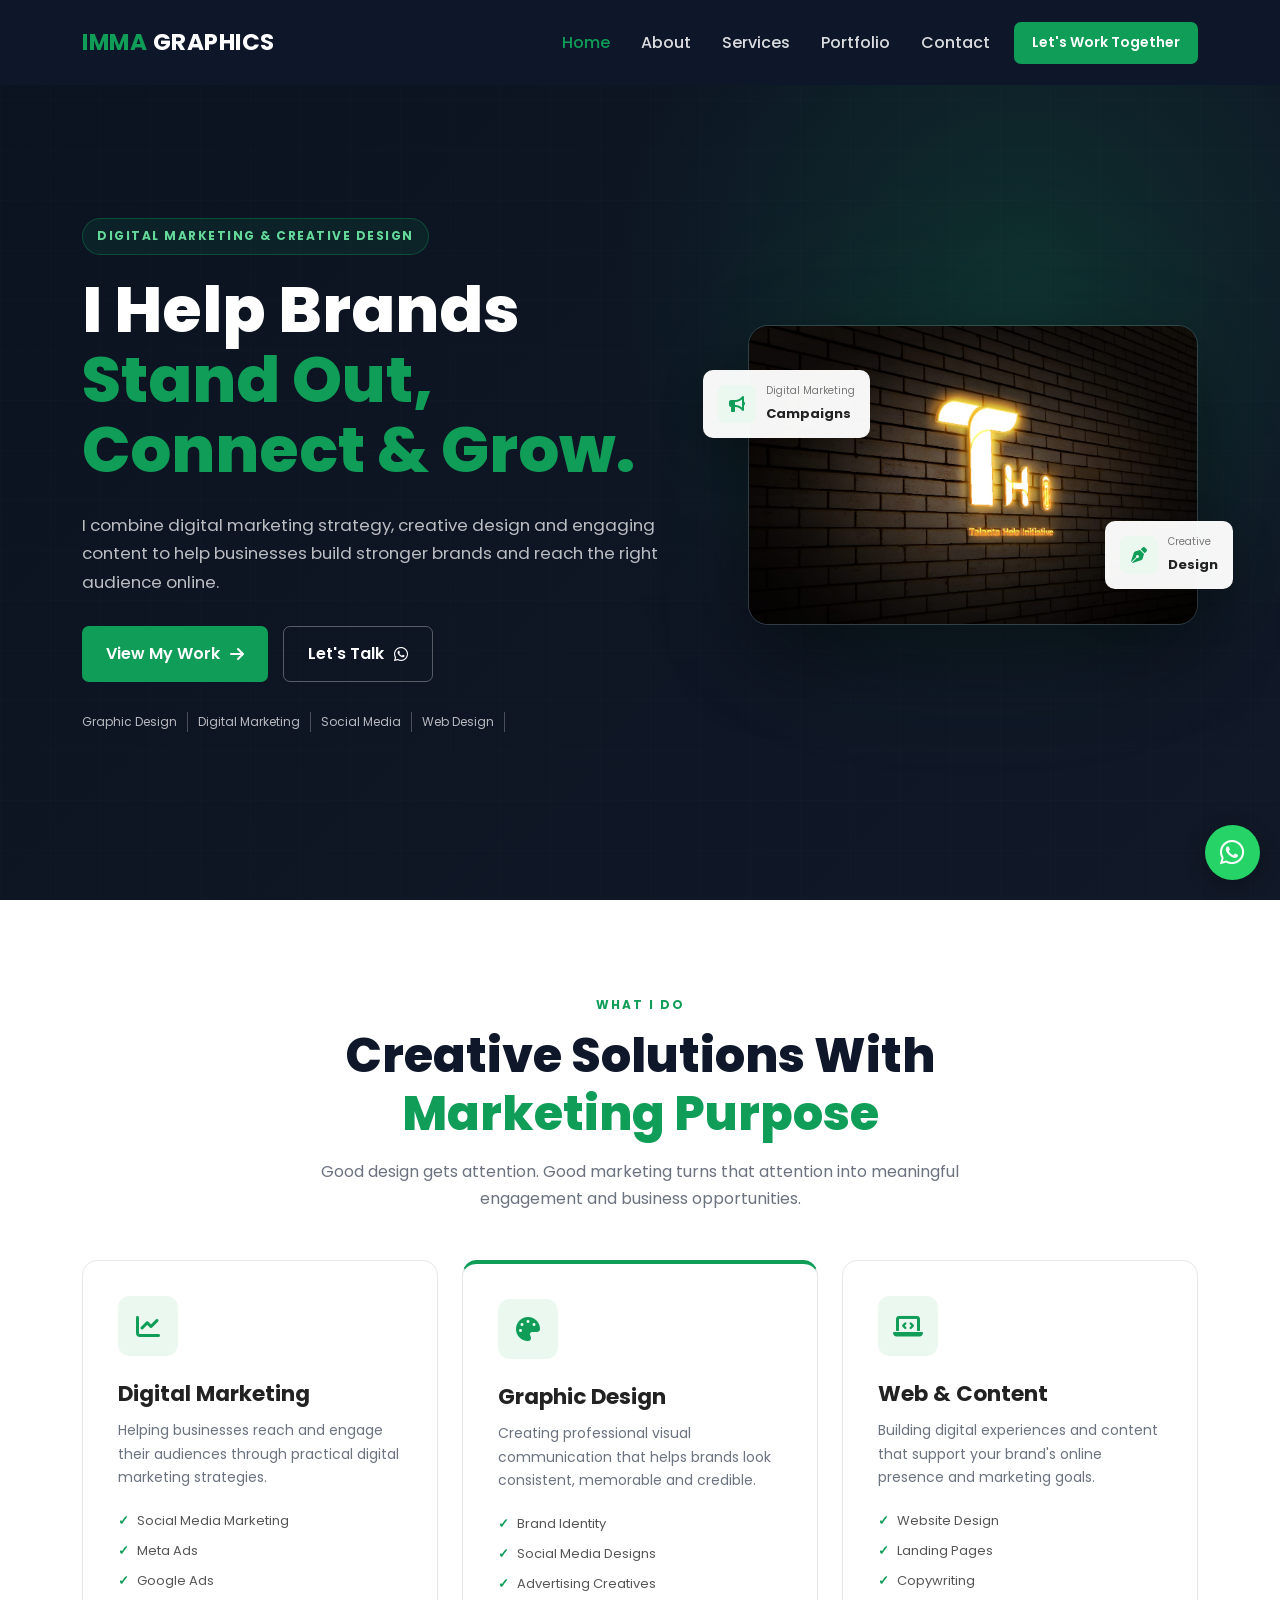
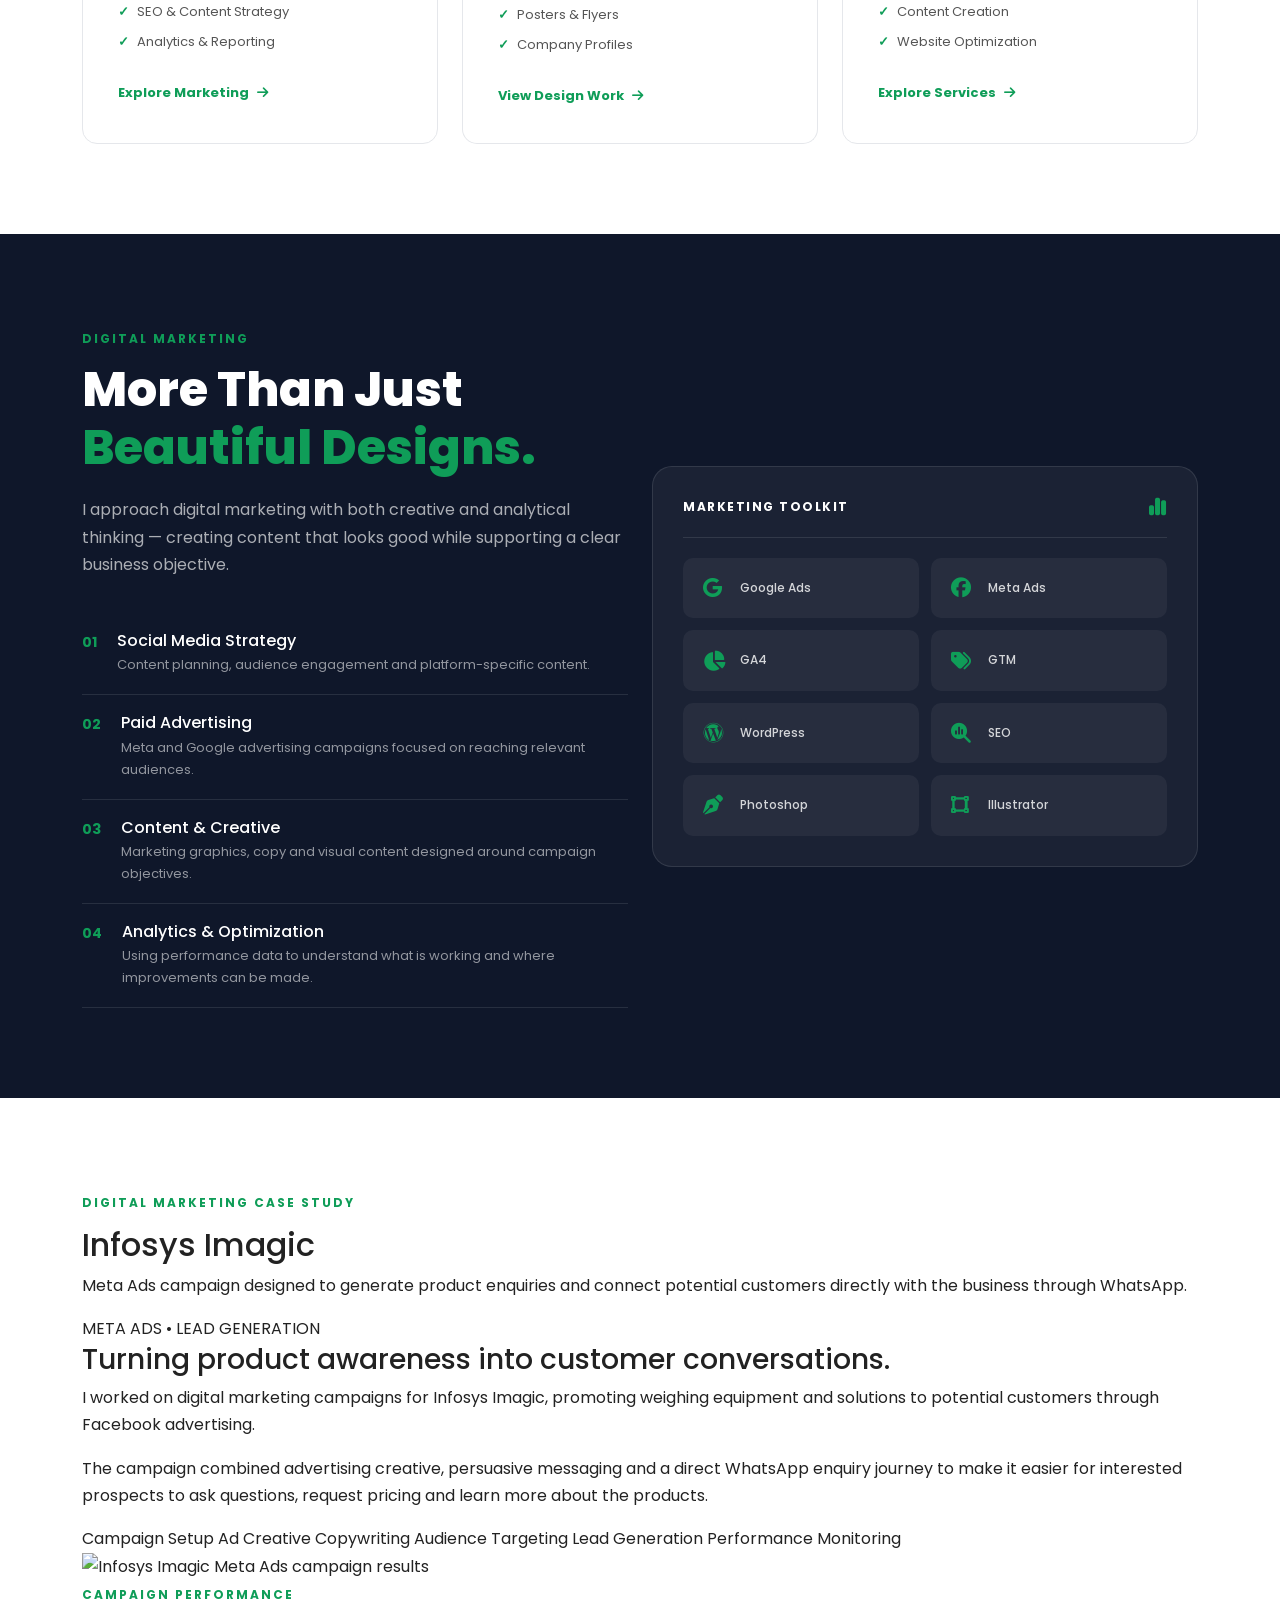
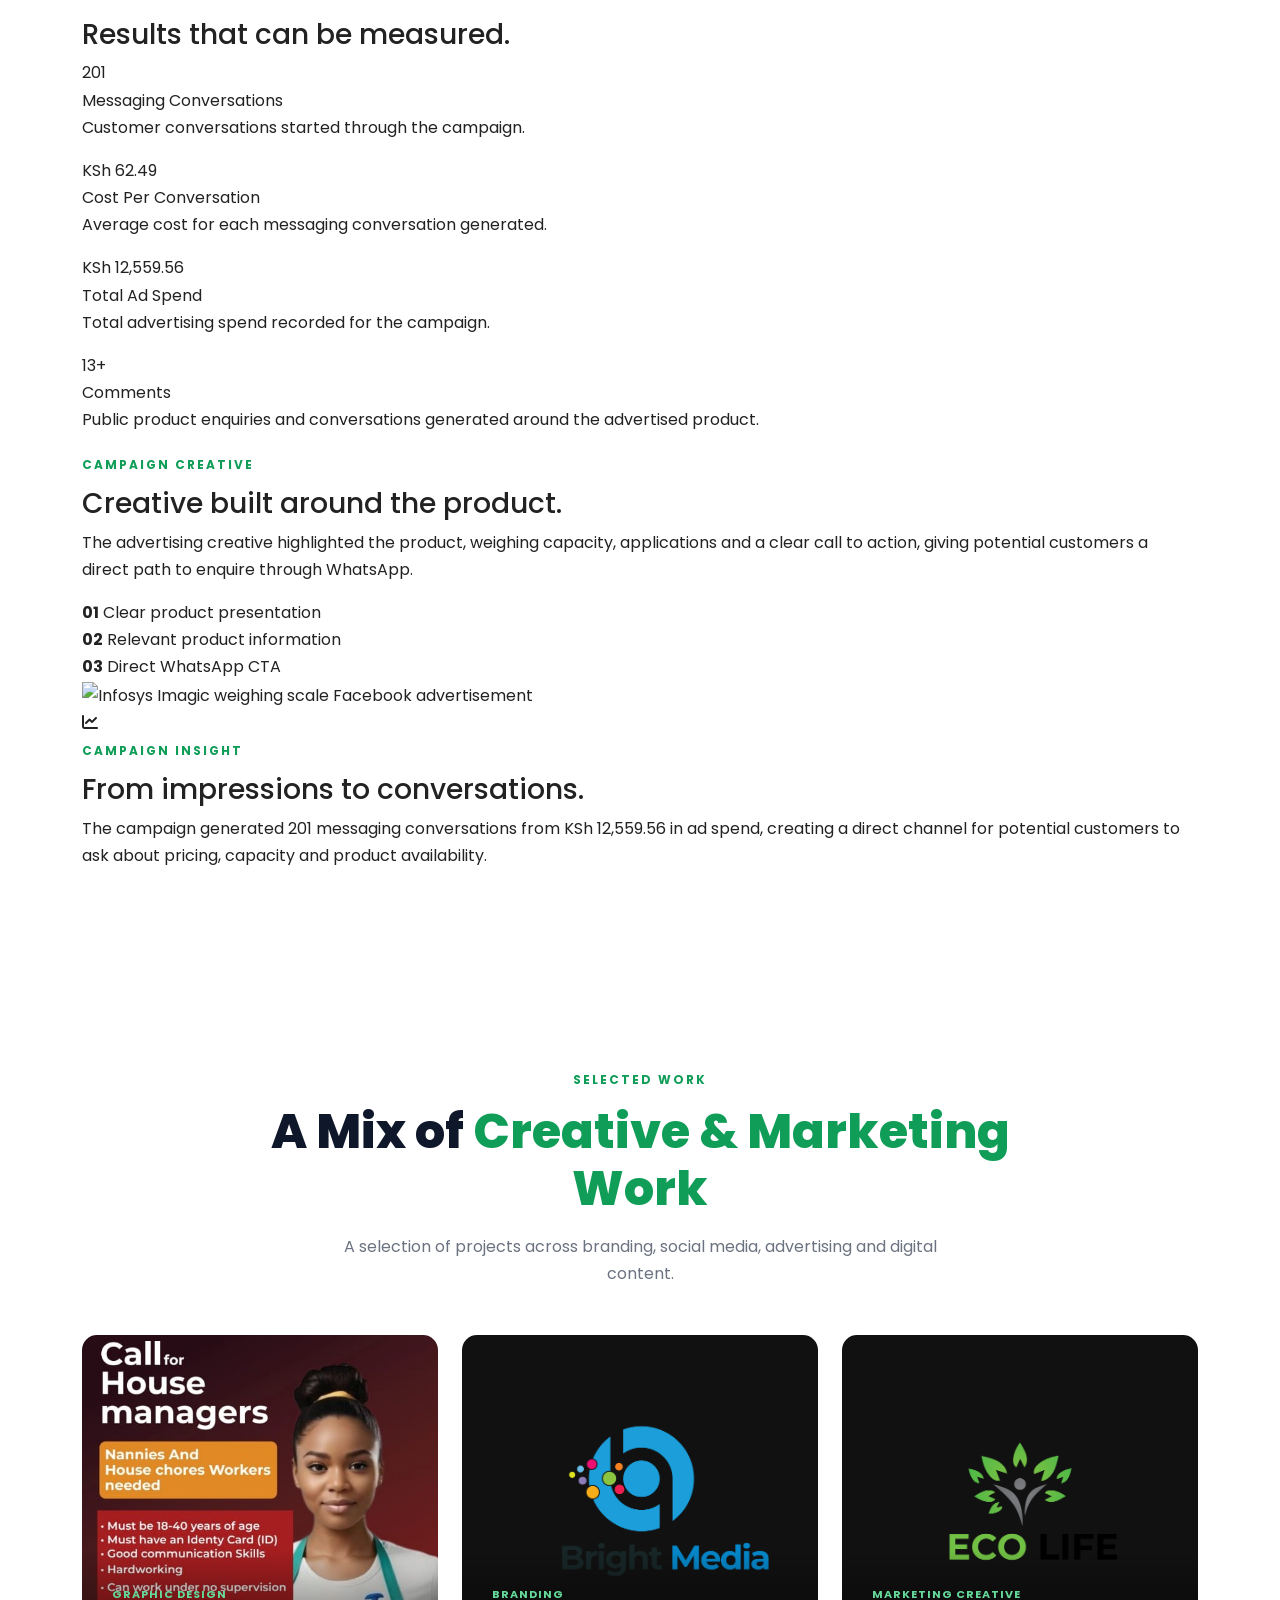
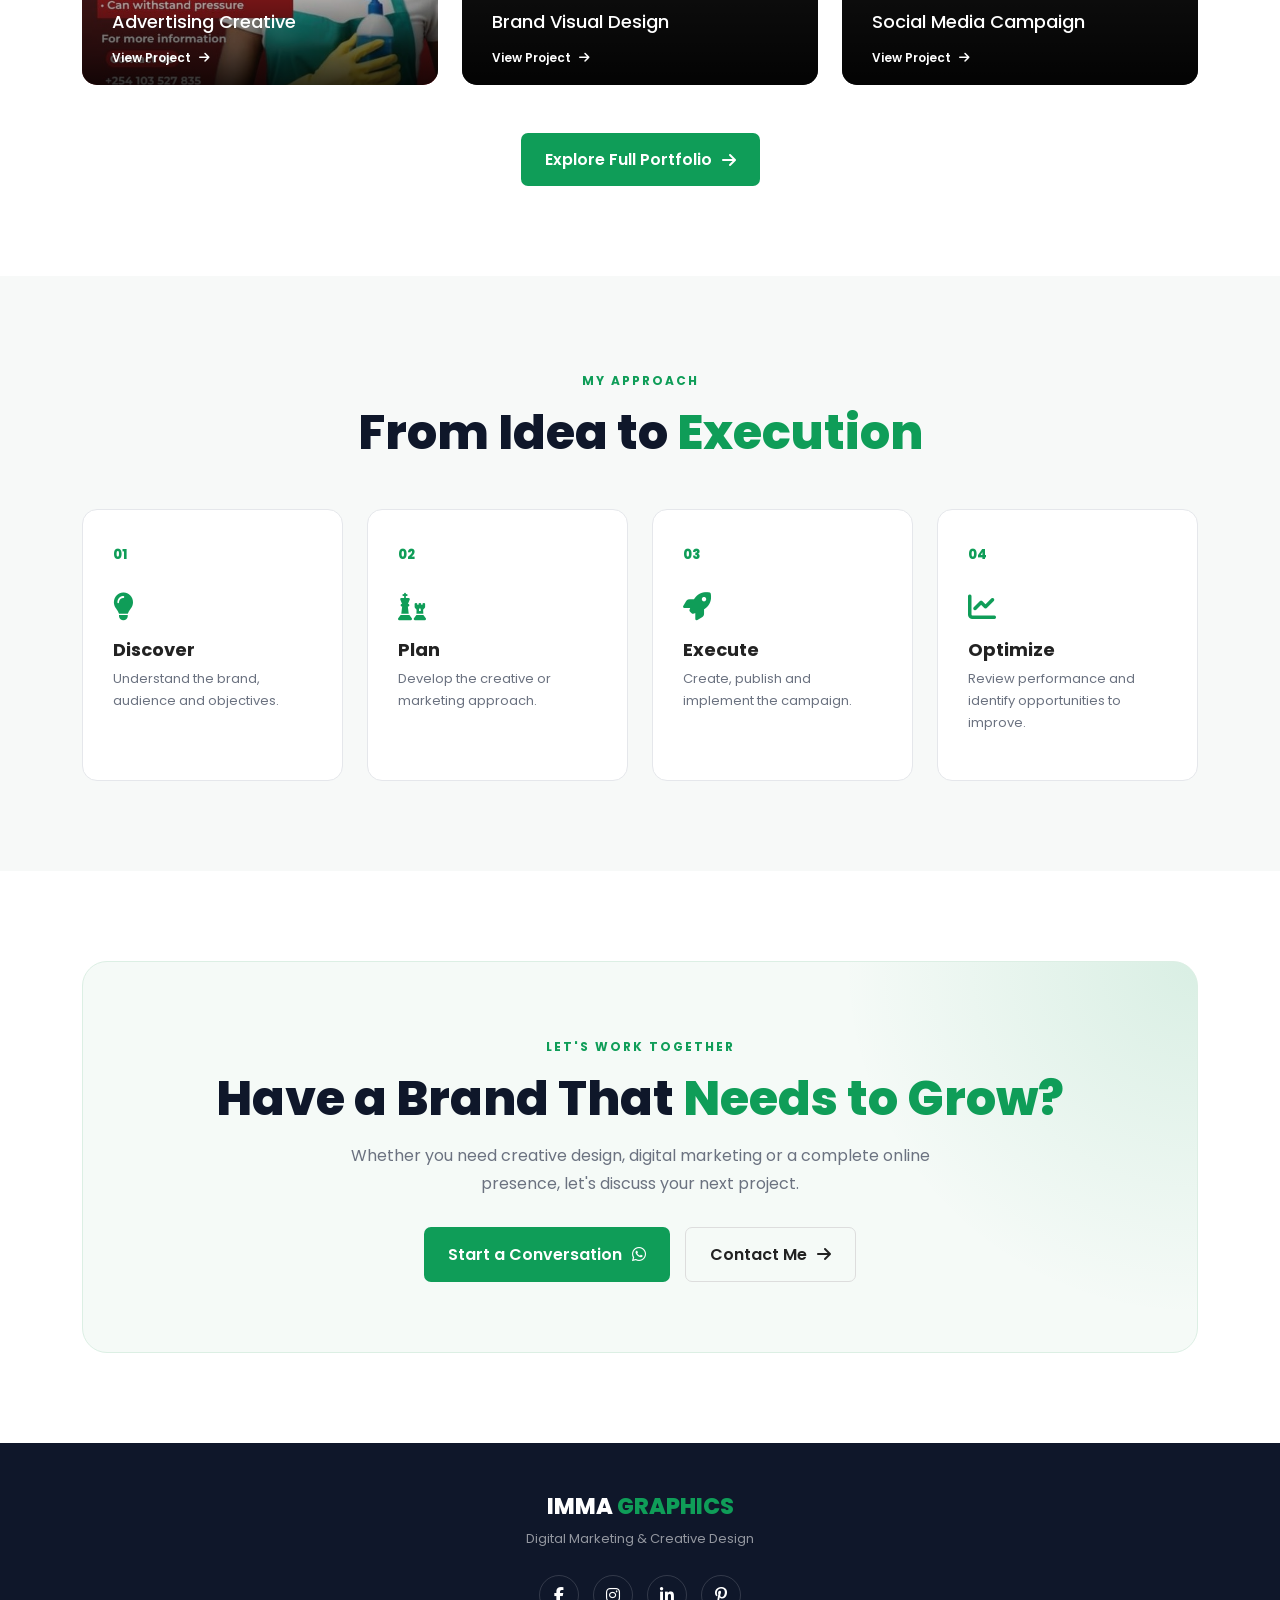
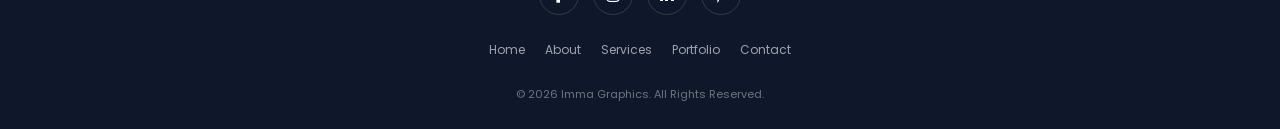
==== commit aaece2d0: "Add digital marketing case study section to index.html" ====
--- a/index.html
+++ b/index.html
@@ -471,6 +471,173 @@
 
 </section>
 
+<!-- =========================
+     DIGITAL MARKETING CASE STUDY
+========================= -->
+<section class="case-study-section" id="marketing-case-study">
+    <div class="container">
+
+        <div class="case-study-heading">
+            <span class="section-tag">DIGITAL MARKETING CASE STUDY</span>
+            <h2>Infosys Imagic</h2>
+            <p>
+                Meta Ads campaign designed to generate product enquiries
+                and connect potential customers directly with the business
+                through WhatsApp.
+            </p>
+        </div>
+
+        <!-- Case Study Intro -->
+        <div class="case-study-intro">
+
+            <div class="case-study-content">
+                <span class="case-label">META ADS • LEAD GENERATION</span>
+
+                <h3>
+                    Turning product awareness into
+                    <span>customer conversations.</span>
+                </h3>
+
+                <p>
+                    I worked on digital marketing campaigns for Infosys Imagic,
+                    promoting weighing equipment and solutions to potential
+                    customers through Facebook advertising.
+                </p>
+
+                <p>
+                    The campaign combined advertising creative, persuasive
+                    messaging and a direct WhatsApp enquiry journey to make
+                    it easier for interested prospects to ask questions,
+                    request pricing and learn more about the products.
+                </p>
+
+                <div class="case-study-services">
+                    <span>Campaign Setup</span>
+                    <span>Ad Creative</span>
+                    <span>Copywriting</span>
+                    <span>Audience Targeting</span>
+                    <span>Lead Generation</span>
+                    <span>Performance Monitoring</span>
+                </div>
+            </div>
+
+            <div class="case-study-image">
+                <img src="Images/Infosys-Imagic-Results.png"
+                     alt="Infosys Imagic Meta Ads campaign results">
+            </div>
+
+        </div>
+
+        <!-- Results -->
+        <div class="results-wrapper">
+
+            <div class="results-heading">
+                <span class="section-tag">CAMPAIGN PERFORMANCE</span>
+                <h3>Results that can be measured.</h3>
+            </div>
+
+            <div class="results-grid">
+
+                <div class="result-card">
+                    <div class="result-number">201</div>
+                    <div class="result-title">Messaging Conversations</div>
+                    <p>
+                        Customer conversations started through the campaign.
+                    </p>
+                </div>
+
+                <div class="result-card">
+                    <div class="result-number">KSh 62.49</div>
+                    <div class="result-title">Cost Per Conversation</div>
+                    <p>
+                        Average cost for each messaging conversation generated.
+                    </p>
+                </div>
+
+                <div class="result-card">
+                    <div class="result-number">KSh 12,559.56</div>
+                    <div class="result-title">Total Ad Spend</div>
+                    <p>
+                        Total advertising spend recorded for the campaign.
+                    </p>
+                </div>
+
+                <div class="result-card">
+                    <div class="result-number">13+</div>
+                    <div class="result-title">Comments</div>
+                    <p>
+                        Public product enquiries and conversations generated
+                        around the advertised product.
+                    </p>
+                </div>
+
+            </div>
+        </div>
+
+        <!-- Campaign Creative -->
+        <div class="campaign-showcase">
+
+            <div class="campaign-text">
+                <span class="section-tag">CAMPAIGN CREATIVE</span>
+
+                <h3>Creative built around the product.</h3>
+
+                <p>
+                    The advertising creative highlighted the product,
+                    weighing capacity, applications and a clear call to
+                    action, giving potential customers a direct path to
+                    enquire through WhatsApp.
+                </p>
+
+                <div class="campaign-points">
+                    <div>
+                        <strong>01</strong>
+                        <span>Clear product presentation</span>
+                    </div>
+
+                    <div>
+                        <strong>02</strong>
+                        <span>Relevant product information</span>
+                    </div>
+
+                    <div>
+                        <strong>03</strong>
+                        <span>Direct WhatsApp CTA</span>
+                    </div>
+                </div>
+            </div>
+
+            <div class="campaign-image">
+                <img src="Images/Infosys-Imagic-Scale-Ad.png"
+                     alt="Infosys Imagic weighing scale Facebook advertisement">
+            </div>
+
+        </div>
+
+        <!-- Key Insight -->
+        <div class="case-study-insight">
+
+            <div class="insight-icon">
+                <i class="fas fa-chart-line"></i>
+            </div>
+
+            <div>
+                <span class="section-tag">CAMPAIGN INSIGHT</span>
+
+                <h3>From impressions to conversations.</h3>
+
+                <p>
+                    The campaign generated 201 messaging conversations from
+                    KSh 12,559.56 in ad spend, creating a direct channel for
+                    potential customers to ask about pricing, capacity and
+                    product availability.
+                </p>
+            </div>
+
+        </div>
+
+    </div>
+</section>
 
 <!-- =========================
      RECENT WORK
--- a/styles.css
+++ b/styles.css
@@ -1,20 +1,35 @@
-/* Reset & Base Styles */
+/* =========================================
+   IMMA GRAPHICS
+   DIGITAL MARKETING + CREATIVE DESIGN
+========================================= */
+
+@import url('https://fonts.googleapis.com/css2?family=Poppins:wght@300;400;500;600;700;800&display=swap');
+
+
+/* =========================================
+   RESET
+========================================= */
+
 * {
     box-sizing: border-box;
     margin: 0;
     padding: 0;
+}
+
+html {
+    scroll-behavior: smooth;
+}
+
+body {
     font-family: 'Poppins', sans-serif;
-}
-
-body {
-    background-color: #ffffff;
-    color: #333;
-    line-height: 1.6;
+    background: #ffffff;
+    color: #222;
+    line-height: 1.7;
+    overflow-x: hidden;
 }
 
 a {
     text-decoration: none;
-    color: inherit;
 }
 
 img {
@@ -22,186 +37,1150 @@
     height: auto;
 }
 
-/* Header */
+
+/* =========================================
+   COLORS
+========================================= */
+
+:root {
+    --green: #0f9d58;
+    --green-dark: #087f45;
+    --green-light: #eaf8f0;
+
+    --dark: #0f172a;
+    --dark-two: #111827;
+
+    --text: #333;
+    --muted: #6b7280;
+
+    --white: #ffffff;
+    --light: #f7f9f8;
+
+    --border: #e5e7eb;
+}
+
+
+/* =========================================
+   NAVIGATION
+========================================= */
+
+.navbar {
+    background: rgba(15, 23, 42, 0.97);
+    padding: 18px 0;
+    transition: all 0.3s ease;
+}
+
 .navbar-brand {
-    font-size: 1.5rem;
+    font-size: 1.45rem;
+    letter-spacing: 0.5px;
+    color: #fff !important;
+}
+
+.navbar-brand span {
+    color: var(--green);
 }
 
 .nav-link {
+    color: rgba(255,255,255,0.85) !important;
     font-weight: 500;
-}
+    margin-left: 15px;
+    transition: 0.3s ease;
+}
+
+.nav-link:hover,
 .nav-link.active {
-    font-weight: 700;
-    color: #0d6efd !important;
-}
-
-/* Hero Section */
-.hero {
-    background: #0f172a;
-    min-height: 90vh;
-}
-.hero {
+    color: var(--green) !important;
+}
+
+.nav-cta {
+    display: inline-block;
+    padding: 9px 18px;
+    background: var(--green);
+    color: #fff !important;
+    border-radius: 7px;
+    font-size: 14px;
+    font-weight: 600;
+    transition: 0.3s ease;
+}
+
+.nav-cta:hover {
+    background: var(--green-dark);
+    transform: translateY(-2px);
+}
+
+
+/* =========================================
+   WHATSAPP FLOAT
+========================================= */
+
+.whatsapp-float {
+    position: fixed;
+    width: 55px;
+    height: 55px;
+    right: 20px;
+    bottom: 20px;
+
+    background: #25D366;
+    color: #fff;
+
+    border-radius: 50%;
+
     display: flex;
     align-items: center;
     justify-content: center;
+
+    font-size: 28px;
+
+    z-index: 9999;
+
+    box-shadow: 0 5px 20px rgba(0,0,0,0.25);
+
+    transition: all 0.3s ease;
+}
+
+.whatsapp-float:hover {
+    background: #1ebe5d;
+    color: #fff;
+    transform: scale(1.1);
+}
+
+
+/* =========================================
+   HERO
+========================================= */
+
+.hero {
+    position: relative;
+    min-height: 100vh;
+
+    display: flex;
+    align-items: center;
+
+    padding: 140px 0 90px;
+
+    background:
+        radial-gradient(circle at 80% 30%, rgba(15,157,88,0.18), transparent 35%),
+        linear-gradient(135deg, #0b1220, #111827);
+
+    color: #fff;
+
+    overflow: hidden;
+}
+
+.hero-overlay {
+    position: absolute;
+    inset: 0;
+
+    background-image:
+        linear-gradient(rgba(255,255,255,0.025) 1px, transparent 1px),
+        linear-gradient(90deg, rgba(255,255,255,0.025) 1px, transparent 1px);
+
+    background-size: 50px 50px;
+
+    opacity: 0.5;
+}
+
+.hero-label {
+    display: inline-block;
+
+    padding: 7px 14px;
+
+    background: rgba(15,157,88,0.12);
+
+    border: 1px solid rgba(15,157,88,0.35);
+
+    border-radius: 30px;
+
+    color: #64d99a;
+
+    font-size: 12px;
+    font-weight: 700;
+
+    letter-spacing: 1.5px;
+
+    margin-bottom: 20px;
+}
+
+.hero h1 {
+    font-size: clamp(2.5rem, 5vw, 4.6rem);
+
+    line-height: 1.1;
+
+    font-weight: 800;
+
+    margin-bottom: 25px;
+}
+
+.hero h1 span {
+    display: block;
+    color: var(--green);
+}
+
+.hero-description {
+    max-width: 650px;
+
+    color: rgba(255,255,255,0.72);
+
+    font-size: 1.05rem;
+
+    margin-bottom: 30px;
+}
+
+
+/* =========================================
+   HERO BUTTONS
+========================================= */
+
+.hero-buttons {
+    display: flex;
+    gap: 15px;
+    flex-wrap: wrap;
+}
+
+.btn-main,
+.btn-outline {
+    display: inline-flex;
+
+    align-items: center;
+    justify-content: center;
+
+    gap: 10px;
+
+    padding: 13px 24px;
+
+    border-radius: 7px;
+
+    font-weight: 600;
+
+    transition: all 0.3s ease;
+}
+
+.btn-main {
+    background: var(--green);
+    color: #fff;
+}
+
+.btn-main:hover {
+    background: var(--green-dark);
+    color: #fff;
+    transform: translateY(-3px);
+}
+
+.btn-outline {
+    border: 1px solid rgba(255,255,255,0.3);
+    color: #fff;
+}
+
+.btn-outline:hover {
+    background: #fff;
+    color: var(--dark);
+    transform: translateY(-3px);
+}
+
+.dark-btn {
+    border: none;
+}
+
+.dark-outline {
+    border-color: #ddd;
+    color: #222;
+}
+
+.dark-outline:hover {
+    background: var(--dark);
+    color: #fff;
+}
+
+
+/* =========================================
+   HERO SKILLS
+========================================= */
+
+.hero-skills {
+    display: flex;
+
+    flex-wrap: wrap;
+
+    gap: 10px;
+
+    margin-top: 30px;
+}
+
+.hero-skills span {
+    font-size: 12px;
+
+    color: rgba(255,255,255,0.7);
+
+    border-right: 1px solid rgba(255,255,255,0.25);
+
+    padding-right: 10px;
+}
+
+
+/* =========================================
+   HERO IMAGE
+========================================= */
+
+.hero-image-wrapper {
+    position: relative;
+
+    max-width: 450px;
+
+    margin: auto;
+}
+
+.hero-image {
+    width: 100%;
+
+    border-radius: 20px;
+
+    position: relative;
+    z-index: 2;
+
+    border: 1px solid rgba(255,255,255,0.15);
+
+    box-shadow:
+        0 30px 80px rgba(0,0,0,0.45);
+}
+
+.hero-image-glow {
+    position: absolute;
+
+    width: 80%;
+    height: 80%;
+
+    background: var(--green);
+
+    filter: blur(100px);
+
+    opacity: 0.15;
+
+    top: 10%;
+    left: 10%;
+}
+
+
+/* =========================================
+   FLOATING CARDS
+========================================= */
+
+.floating-card {
+    position: absolute;
+
+    z-index: 5;
+
+    background: rgba(255,255,255,0.96);
+
+    color: #222;
+
+    padding: 12px 15px;
+
+    border-radius: 10px;
+
+    display: flex;
+    align-items: center;
+
+    gap: 10px;
+
+    box-shadow: 0 15px 40px rgba(0,0,0,0.25);
+}
+
+.floating-card i {
+    width: 38px;
+    height: 38px;
+
+    border-radius: 8px;
+
+    background: var(--green-light);
+
+    color: var(--green);
+
+    display: flex;
+    align-items: center;
+    justify-content: center;
+}
+
+.floating-card small {
+    display: block;
+
+    color: #777;
+
+    font-size: 10px;
+}
+
+.floating-card strong {
+    font-size: 13px;
+}
+
+.card-one {
+    top: 15%;
+    left: -45px;
+}
+
+.card-two {
+    bottom: 12%;
+    right: -35px;
+}
+
+
+/* =========================================
+   SECTIONS
+========================================= */
+
+section {
+    padding: 90px 0;
+}
+
+.value-section {
+    background: #fff;
+}
+
+.section-heading {
+    max-width: 750px;
+
+    margin: 0 auto;
+}
+
+.section-tag {
+    color: var(--green);
+
+    font-size: 12px;
+
+    font-weight: 700;
+
+    letter-spacing: 2px;
+
+    display: inline-block;
+
+    margin-bottom: 12px;
+}
+
+.section-heading h2,
+.marketing-section h2,
+.cta-box h2 {
+    font-size: clamp(2rem, 4vw, 3rem);
+
+    line-height: 1.2;
+
+    font-weight: 800;
+
+    color: var(--dark);
+}
+
+.section-heading h2 span,
+.marketing-section h2 span,
+.cta-box h2 span {
+    color: var(--green);
+}
+
+.section-heading p {
+    color: var(--muted);
+
+    max-width: 650px;
+
+    margin: 15px auto 0;
+}
+
+
+/* =========================================
+   SERVICE CARDS
+========================================= */
+
+.service-card {
+    height: 100%;
+
+    padding: 35px;
+
+    background: #fff;
+
+    border: 1px solid var(--border);
+
+    border-radius: 15px;
+
+    transition: all 0.3s ease;
+}
+
+.service-card:hover {
+    transform: translateY(-8px);
+
+    border-color: rgba(15,157,88,0.35);
+
+    box-shadow: 0 20px 50px rgba(0,0,0,0.08);
+}
+
+.featured-service {
+    border-top: 4px solid var(--green);
+}
+
+.service-icon {
+    width: 60px;
+    height: 60px;
+
+    display: flex;
+    align-items: center;
+    justify-content: center;
+
+    background: var(--green-light);
+
+    color: var(--green);
+
+    border-radius: 12px;
+
+    font-size: 24px;
+
+    margin-bottom: 25px;
+}
+
+.service-card h3 {
+    font-size: 1.35rem;
+
+    font-weight: 700;
+
+    margin-bottom: 12px;
+}
+
+.service-card > p {
+    color: var(--muted);
+
+    font-size: 14px;
+
+    margin-bottom: 20px;
+}
+
+.service-card ul {
+    list-style: none;
+
+    padding: 0;
+
+    margin-bottom: 25px;
+}
+
+.service-card li {
+    font-size: 13px;
+
+    color: #555;
+
+    margin-bottom: 8px;
+}
+
+.service-card li::before {
+    content: "✓";
+
+    color: var(--green);
+
+    font-weight: 700;
+
+    margin-right: 8px;
+}
+
+.service-card a {
+    color: var(--green);
+
+    font-size: 13px;
+
+    font-weight: 700;
+}
+
+.service-card a i {
+    margin-left: 5px;
+}
+
+
+/* =========================================
+   MARKETING SECTION
+========================================= */
+
+.marketing-section {
+    background: var(--dark);
+
+    color: #fff;
+}
+
+.marketing-section h2 {
+    color: #fff;
+}
+
+.marketing-intro {
+    color: rgba(255,255,255,0.65);
+
+    max-width: 600px;
+
+    margin: 20px 0 35px;
+}
+
+.marketing-list {
+    max-width: 650px;
+}
+
+.marketing-item {
+    display: flex;
+
+    gap: 20px;
+
+    padding: 18px 0;
+
+    border-bottom: 1px solid rgba(255,255,255,0.1);
+}
+
+.marketing-number {
+    color: var(--green);
+
+    font-weight: 700;
+
+    font-size: 14px;
+}
+
+.marketing-item h4 {
+    font-size: 16px;
+
+    margin-bottom: 4px;
+}
+
+.marketing-item p {
+    margin: 0;
+
+    color: rgba(255,255,255,0.55);
+
+    font-size: 13px;
+}
+
+
+/* =========================================
+   MARKETING TOOLKIT
+========================================= */
+
+.marketing-dashboard {
+    background: rgba(255,255,255,0.05);
+
+    border: 1px solid rgba(255,255,255,0.1);
+
+    border-radius: 20px;
+
+    padding: 30px;
+}
+
+.dashboard-header {
+    display: flex;
+
+    justify-content: space-between;
+
+    align-items: center;
+
+    padding-bottom: 20px;
+
+    margin-bottom: 20px;
+
+    border-bottom: 1px solid rgba(255,255,255,0.1);
+}
+
+.dashboard-header span {
+    font-size: 12px;
+
+    letter-spacing: 1.5px;
+
+    font-weight: 700;
+}
+
+.dashboard-header i {
+    color: var(--green);
+
+    font-size: 20px;
+}
+
+.tool-grid {
+    display: grid;
+
+    grid-template-columns: repeat(2, 1fr);
+
+    gap: 12px;
+}
+
+.tool {
+    padding: 20px;
+
+    background: rgba(255,255,255,0.05);
+
+    border-radius: 10px;
+
+    display: flex;
+
+    align-items: center;
+
+    gap: 12px;
+
+    transition: 0.3s ease;
+}
+
+.tool:hover {
+    background: rgba(15,157,88,0.15);
+
+    transform: translateY(-3px);
+}
+
+.tool i {
+    color: var(--green);
+
+    font-size: 20px;
+
+    width: 25px;
+}
+
+.tool span {
+    color: rgba(255,255,255,0.8);
+
+    font-size: 12px;
+
+    font-weight: 500;
+}
+
+
+/* =========================================
+   PORTFOLIO
+========================================= */
+
+.portfolio-section {
+    background: #fff;
+}
+
+.portfolio-item {
+    position: relative;
+
+    overflow: hidden;
+
+    border-radius: 15px;
+
+    background: #111;
+
+    min-height: 300px;
+}
+
+.portfolio-item img {
+    width: 100%;
+
+    height: 350px;
+
+    object-fit: cover;
+
+    transition: transform 0.5s ease;
+}
+
+.portfolio-item:hover img {
+    transform: scale(1.07);
+}
+
+.portfolio-overlay {
+    position: absolute;
+
+    inset: auto 0 0 0;
+
+    padding: 30px;
+
+    background: linear-gradient(
+        transparent,
+        rgba(0,0,0,0.9)
+    );
+
+    color: #fff;
+
+    transform: translateY(15px);
+
+    transition: 0.3s ease;
+}
+
+.portfolio-item:hover .portfolio-overlay {
+    transform: translateY(0);
+}
+
+.portfolio-overlay span {
+    color: #64d99a;
+
+    font-size: 11px;
+
+    font-weight: 700;
+
+    text-transform: uppercase;
+
+    letter-spacing: 1px;
+}
+
+.portfolio-overlay h4 {
+    font-size: 18px;
+
+    margin: 5px 0 10px;
+}
+
+.portfolio-overlay a {
+    color: #fff;
+
+    font-size: 12px;
+
+    font-weight: 600;
+}
+
+.portfolio-overlay a i {
+    margin-left: 5px;
+}
+
+
+/* =========================================
+   PROCESS
+========================================= */
+
+.process-section {
+    background: var(--light);
+}
+
+.process-card {
+    background: #fff;
+
+    border: 1px solid var(--border);
+
+    border-radius: 15px;
+
+    padding: 30px;
+
+    height: 100%;
+
+    transition: 0.3s ease;
+}
+
+.process-card:hover {
+    transform: translateY(-5px);
+
+    box-shadow: 0 15px 35px rgba(0,0,0,0.07);
+}
+
+.process-card > span {
+    color: var(--green);
+
+    font-weight: 800;
+
+    font-size: 13px;
+}
+
+.process-card i {
+    display: block;
+
+    font-size: 28px;
+
+    color: var(--green);
+
+    margin: 25px 0 18px;
+}
+
+.process-card h4 {
+    font-size: 18px;
+
+    font-weight: 700;
+}
+
+.process-card p {
+    color: var(--muted);
+
+    font-size: 13px;
+}
+
+
+/* =========================================
+   CTA
+========================================= */
+
+.cta-section {
+    background: #fff;
+}
+
+.cta-box {
+    padding: 70px 30px;
+
+    background:
+        radial-gradient(circle at top right, rgba(15,157,88,0.12), transparent 30%),
+        #f5faf7;
+
+    border-radius: 25px;
+
+    border: 1px solid #dcefe4;
+}
+
+.cta-box p {
+    max-width: 650px;
+
+    margin: 15px auto 30px;
+
+    color: var(--muted);
+}
+
+.cta-buttons {
+    display: flex;
+
+    justify-content: center;
+
+    gap: 15px;
+
+    flex-wrap: wrap;
+}
+
+
+/* =========================================
+   FOOTER
+========================================= */
+
+footer {
+    background: var(--dark);
+
+    color: #fff;
+
     text-align: center;
-    color: white;
-    background-size: cover;
-    background-position: center;
-    min-height: 90vh;
-}
-.hero h1 {
-    font-size: 3rem;
-    font-weight: 700;
-}
-.hero p {
-    font-size: 1.25rem;
-    margin-top: 15px;
-}
-
-/* Buttons */
-.btn-primary, .btn-success {
-    border-radius: 8px;
-    padding: 10px 20px;
-    font-weight: 600;
-    transition: all 0.3s ease;
-}
-.btn-primary:hover, .btn-success:hover {
-    transform: scale(1.05);
-}
-
-/* Sections */
-section {
-    padding: 60px 20px;
-}
-
-.bg-light {
-    background-color: #f8f9fa !important;
-}
-
-/* Cards */
-.card {
-    border: none;
-    border-radius: 12px;
-    padding: 20px;
-    transition: transform 0.3s ease, box-shadow 0.3s ease;
-}
-.card:hover {
-    transform: translateY(-5px);
-    box-shadow: 0 10px 20px rgba(0,0,0,0.15);
-}
-
-/* Portfolio */
-
-.portfolio img {
-    border-radius: 12px;
-    box-shadow: 0 5px 15px rgba(0,0,0,0.1);
-    transition: transform 0.3s ease;
-}
-.portfolio img:hover {
-    transform: scale(1.05);
-    
-}
-/* Portfolio Hover */
-.portfolio-box {
-    position: relative;
-    overflow: hidden;
-}
-
-.portfolio-box img {
-    transition: transform 0.3s ease;
-}
-
-.portfolio-box:hover img {
-    transform: scale(1.1);
-}
-
-.overlay {
-    position: absolute;
-    bottom: 0;
-    background: rgba(0,0,0,0.7);
-    color: #fff;
-    width: 100%;
-    text-align: center;
-    padding: 10px;
-    opacity: 0;
-    transition: 0.3s;
-}
-
-.portfolio-box:hover .overlay {
-    opacity: 1;
-}
-
-/* Lightbox */
-.lightbox {
-    display: none;
-    position: fixed;
-    z-index: 2000;
-    padding-top: 50px;
-    left: 0;
-    top: 0;
-    width: 100%;
-    height: 100%;
-    background-color: rgba(0,0,0,0.9);
-}
-
-.lightbox-content {
-    display: block;
-    margin: auto;
-    max-width: 90%;
-}
-
-.close {
-    position: absolute;
-    top: 20px;
-    right: 35px;
-    color: white;
-    font-size: 30px;
-    cursor: pointer;
-}
-
-/* Forms */
-form input, form textarea {
-    border-radius: 8px;
-    border: 1px solid #ced4da;
-    padding: 10px;
-}
-form button {
-    font-weight: 600;
-}
-
-/* Footer */
-footer {
-    background-color: #212529;
-    color: #fff;
-    padding: 20px 0;
-    text-align: center;
-    position: relative;
-}
-footer .social-icons {
-    margin-top: 10px;
-}
-footer .social-icons a {
-    margin: 0 8px;
-    display: inline-block;
-}
-footer .social-icons img {
-    width: 28px;
-    height: 28px;
-    filter: invert(100%); /* makes icons white for contrast */
-    transition: filter 0.3s ease, transform 0.3s ease;
-}
-footer .social-icons img:hover {
-    filter: invert(80%) sepia(20%) saturate(500%) hue-rotate(190deg);
-    transform: scale(1.1);
-}
-
-/* Responsive */
+
+    padding: 50px 0 25px;
+}
+
+.footer-brand h3 {
+    font-size: 1.4rem;
+
+    font-weight: 800;
+}
+
+.footer-brand h3 span {
+    color: var(--green);
+}
+
+.footer-brand p {
+    color: rgba(255,255,255,0.55);
+
+    font-size: 13px;
+
+    margin-top: 5px;
+}
+
+.social-icons {
+    margin: 25px 0;
+}
+
+.social-icons a {
+    display: inline-flex;
+
+    align-items: center;
+    justify-content: center;
+
+    width: 40px;
+    height: 40px;
+
+    border: 1px solid rgba(255,255,255,0.15);
+
+    border-radius: 50%;
+
+    color: #fff;
+
+    margin: 0 5px;
+
+    transition: 0.3s ease;
+}
+
+.social-icons a:hover {
+    background: var(--green);
+
+    border-color: var(--green);
+
+    transform: translateY(-3px);
+}
+
+.footer-links {
+    display: flex;
+
+    justify-content: center;
+
+    flex-wrap: wrap;
+
+    gap: 20px;
+
+    margin-bottom: 25px;
+}
+
+.footer-links a {
+    color: rgba(255,255,255,0.6);
+
+    font-size: 12px;
+
+    transition: 0.3s ease;
+}
+
+.footer-links a:hover {
+    color: var(--green);
+}
+
+.copyright {
+    color: rgba(255,255,255,0.4);
+
+    font-size: 11px;
+
+    margin: 0;
+}
+
+
+/* =========================================
+   RESPONSIVE
+========================================= */
+
+@media (max-width: 991px) {
+
+    .navbar {
+        padding: 14px 0;
+    }
+
+    .nav-link {
+        margin-left: 0;
+
+        padding: 10px 0 !important;
+    }
+
+    .nav-cta {
+        display: inline-block;
+
+        margin-top: 10px;
+    }
+
+    .hero {
+        text-align: center;
+
+        padding-top: 130px;
+    }
+
+    .hero-description {
+        margin-left: auto;
+        margin-right: auto;
+    }
+
+    .hero-buttons {
+        justify-content: center;
+    }
+
+    .hero-skills {
+        justify-content: center;
+    }
+
+    .hero-image-wrapper {
+        max-width: 400px;
+    }
+
+    .card-one {
+        left: -10px;
+    }
+
+    .card-two {
+        right: -10px;
+    }
+
+    .marketing-section {
+        text-align: left;
+    }
+}
+
+
 @media (max-width: 768px) {
+
+    section {
+        padding: 65px 0;
+    }
+
+    .hero {
+        min-height: auto;
+
+        padding-bottom: 80px;
+    }
+
     .hero h1 {
-        font-size: 2rem;
-    }
-    section {
-        padding: 40px 15px;
-    }
-}
+        font-size: 2.6rem;
+    }
+
+    .hero-description {
+        font-size: 0.95rem;
+    }
+
+    .hero-buttons {
+        flex-direction: column;
+
+        align-items: stretch;
+    }
+
+    .btn-main,
+    .btn-outline {
+        width: 100%;
+    }
+
+    .hero-skills {
+        gap: 7px;
+    }
+
+    .hero-skills span {
+        font-size: 10px;
+    }
+
+    .hero-image-wrapper {
+        margin-top: 30px;
+    }
+
+    .floating-card {
+        transform: scale(0.85);
+    }
+
+    .card-one {
+        left: -15px;
+    }
+
+    .card-two {
+        right: -15px;
+    }
+
+    .tool-grid {
+        grid-template-columns: 1fr;
+    }
+
+    .portfolio-item img {
+        height: 300px;
+    }
+
+    .cta-box {
+        padding: 50px 20px;
+    }
+
+    .whatsapp-float {
+        width: 50px;
+        height: 50px;
+
+        font-size: 24px;
+
+        right: 15px;
+        bottom: 15px;
+    }
+}
+
+
+@media (max-width: 480px) {
+
+    .hero h1 {
+        font-size: 2.2rem;
+    }
+
+    .hero-label {
+        font-size: 10px;
+
+        letter-spacing: 1px;
+    }
+
+    .service-card,
+    .process-card {
+        padding: 25px;
+    }
+
+    .marketing-dashboard {
+        padding: 20px;
+    }
+
+    .floating-card {
+        display: none;
+    }
+
+    .portfolio-item img {
+        height: 270px;
+    }
+}
